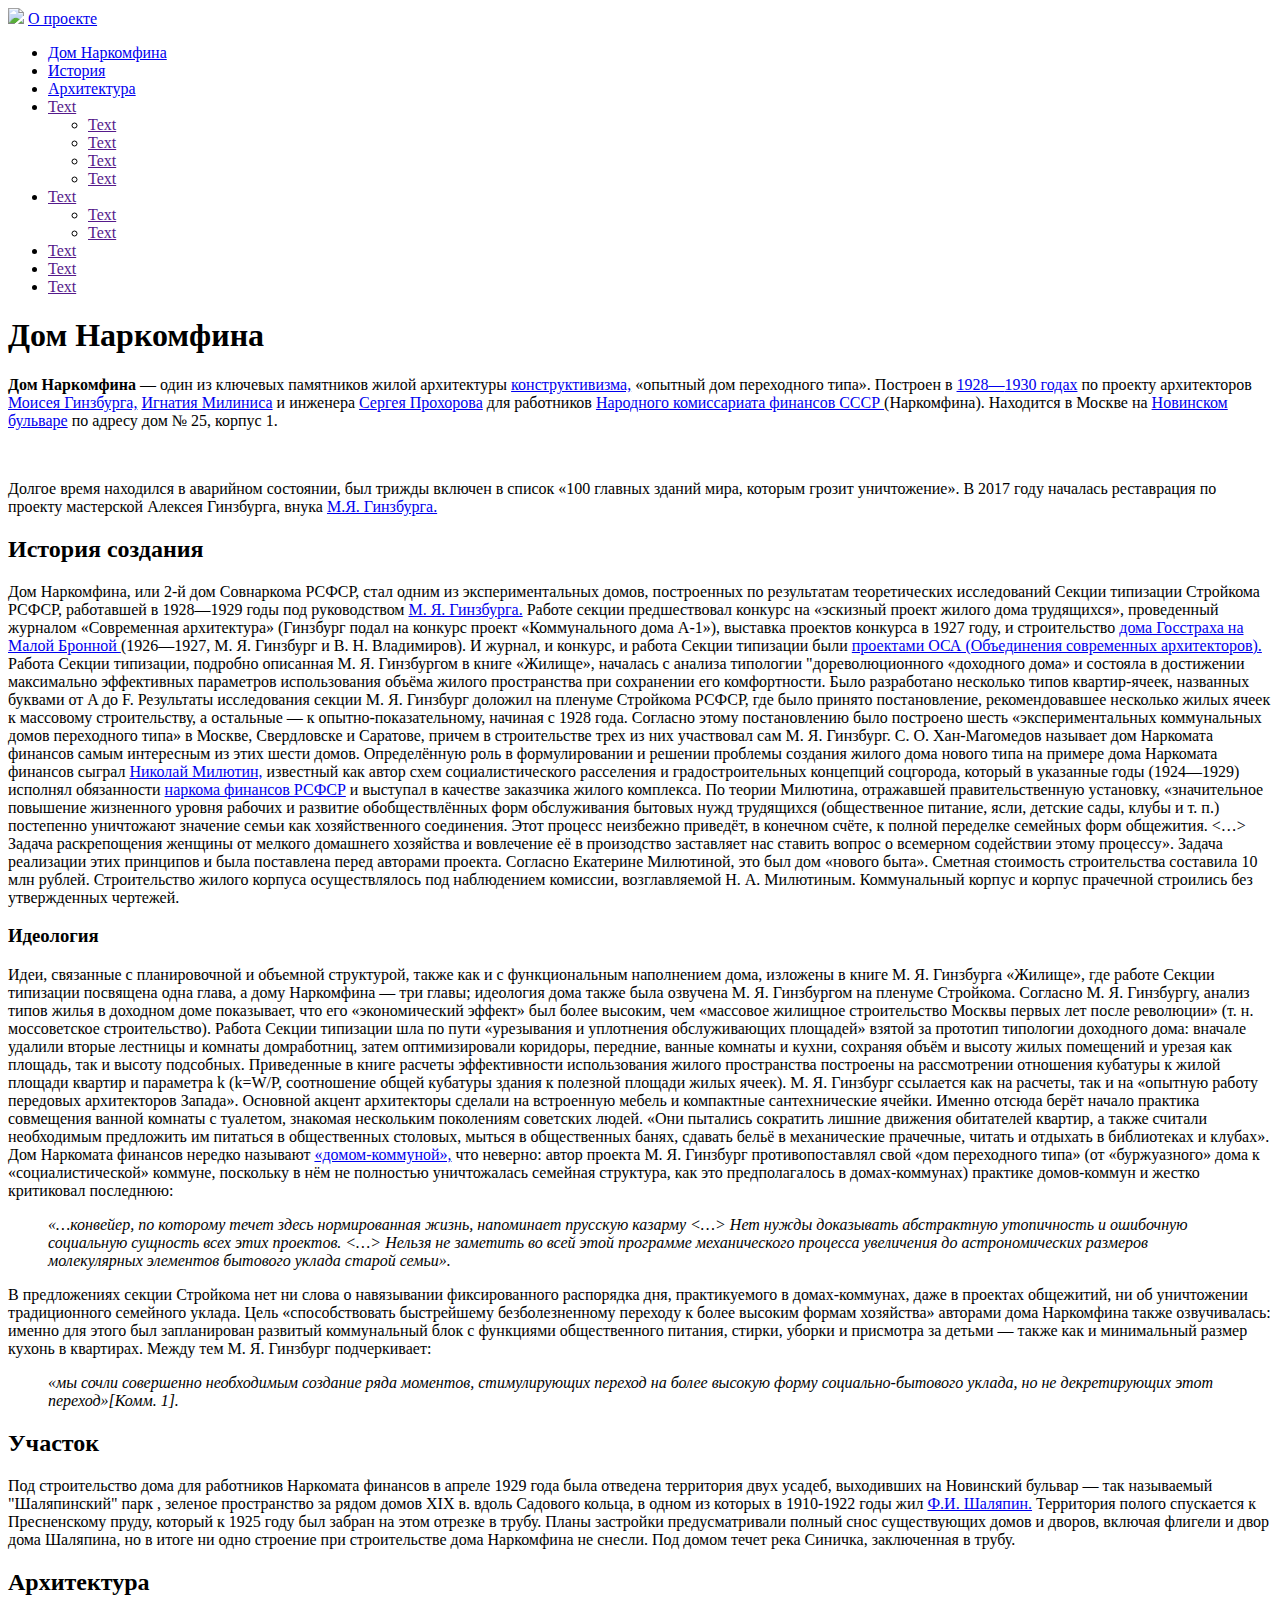
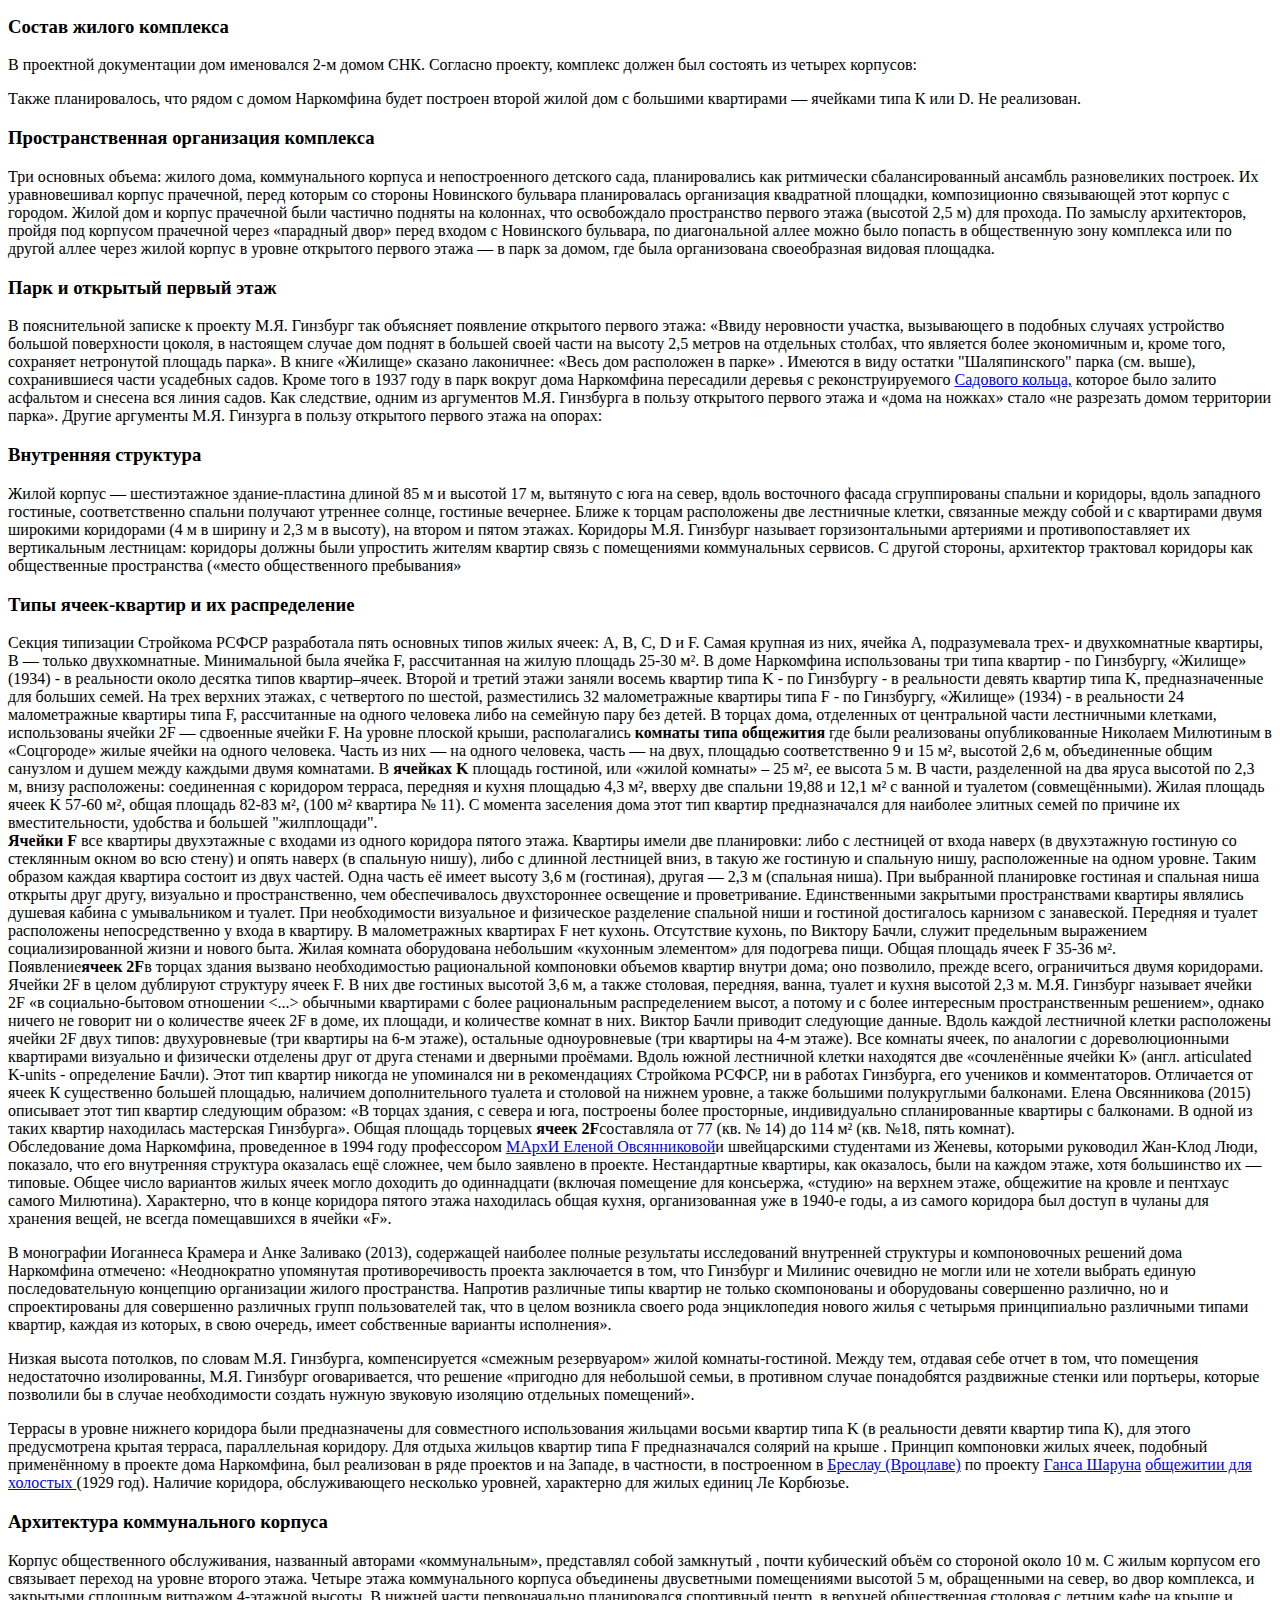
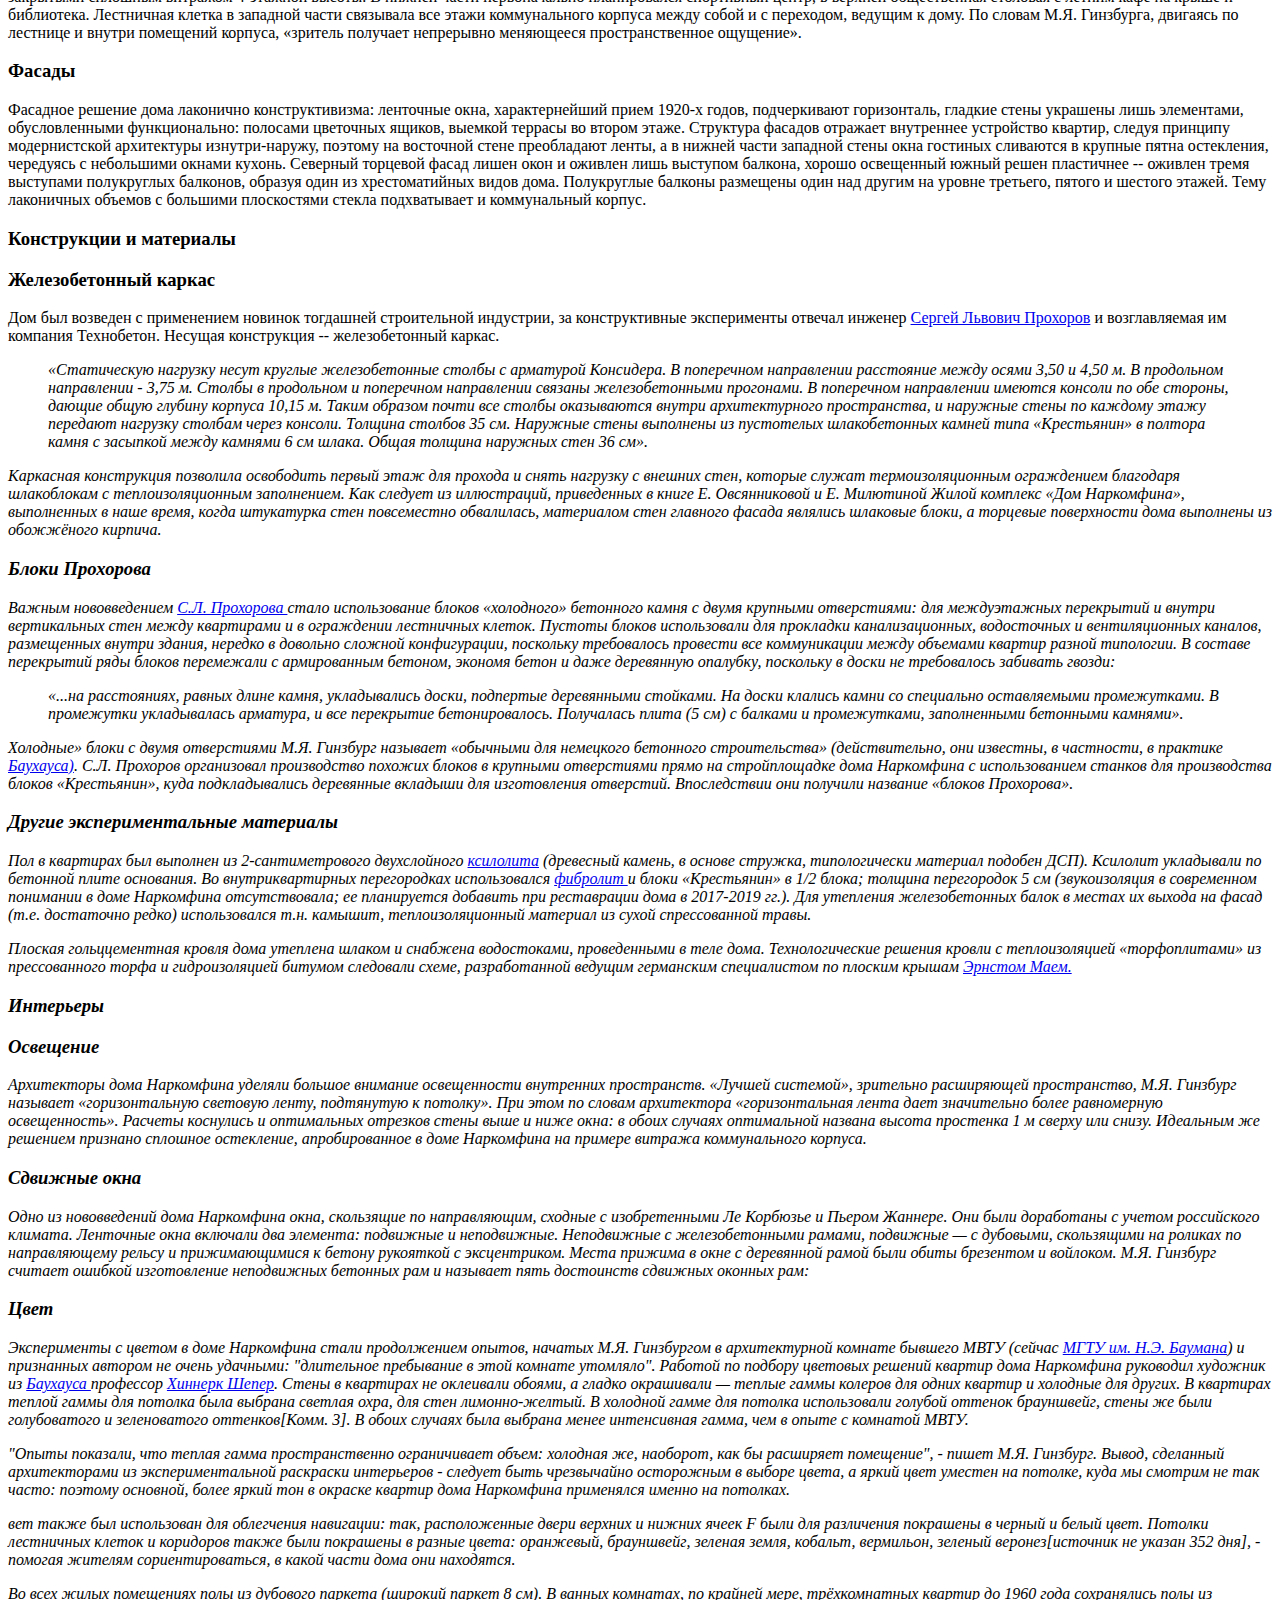
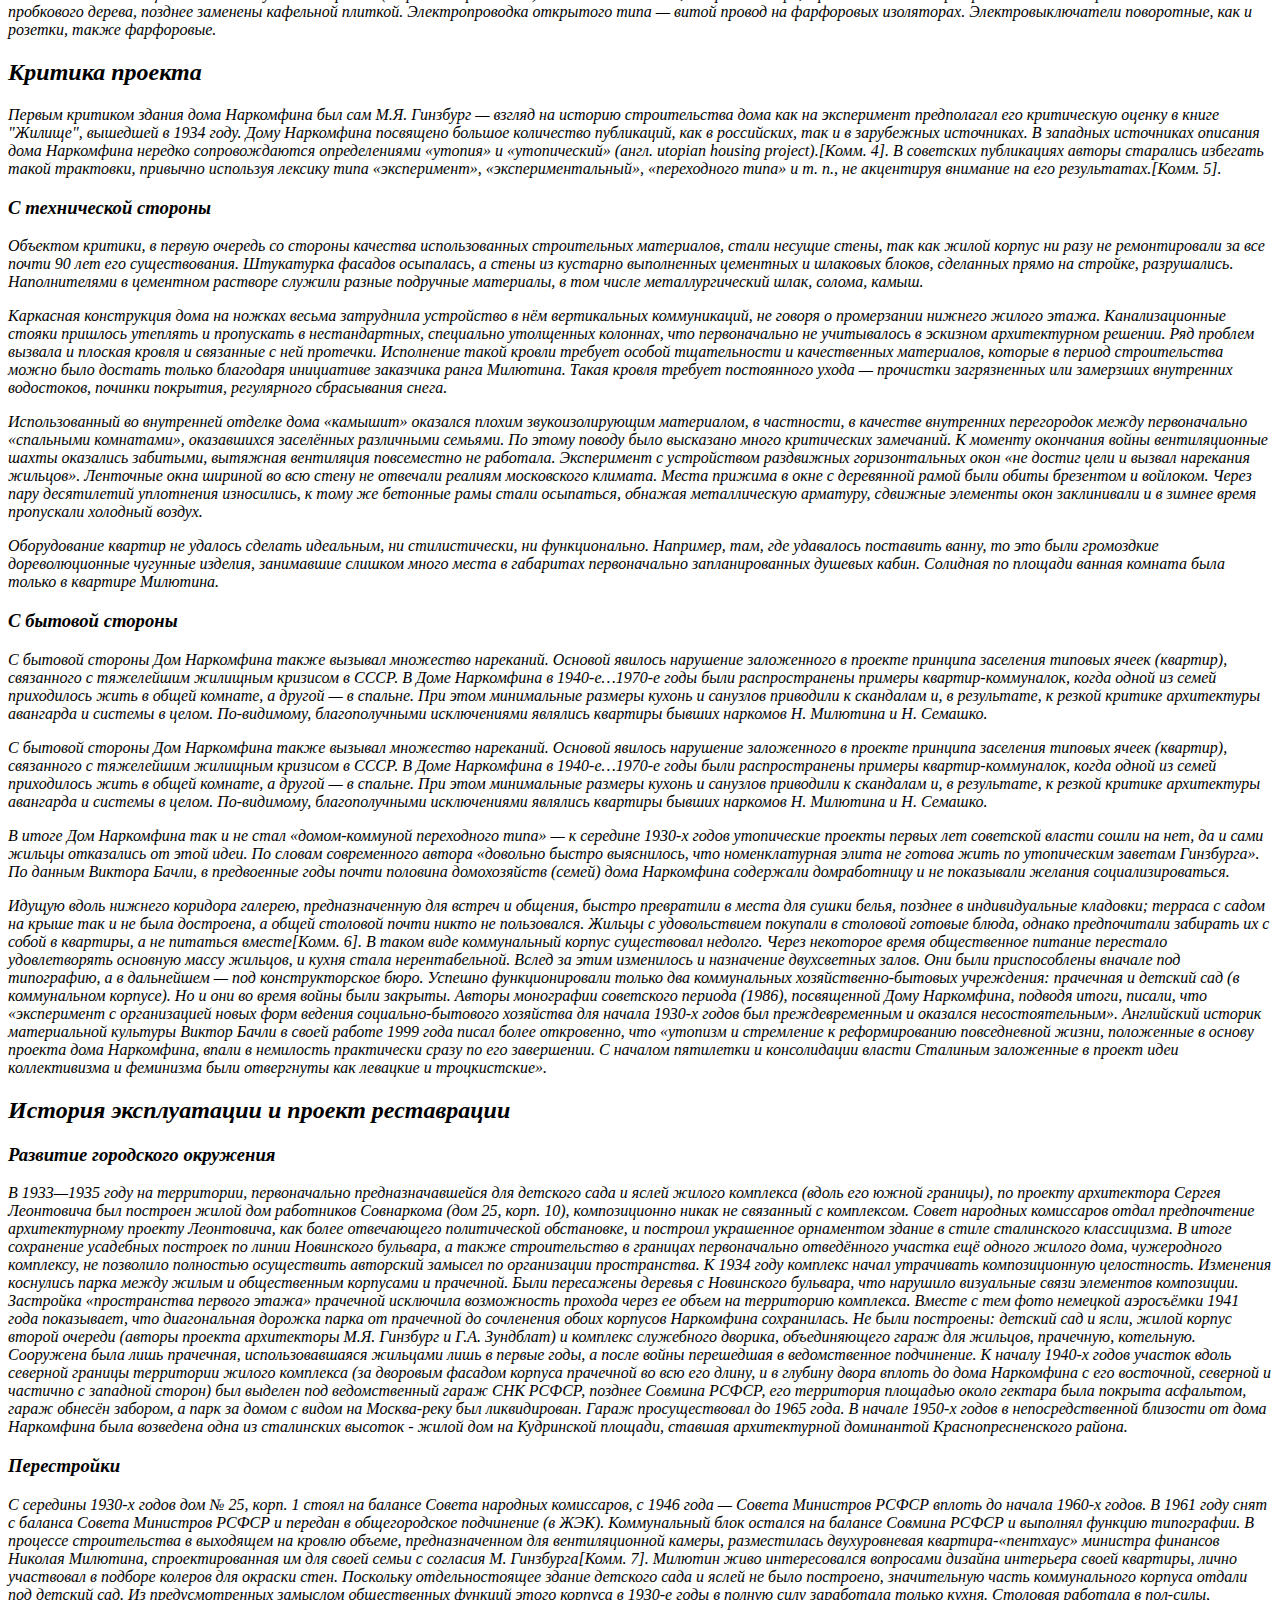
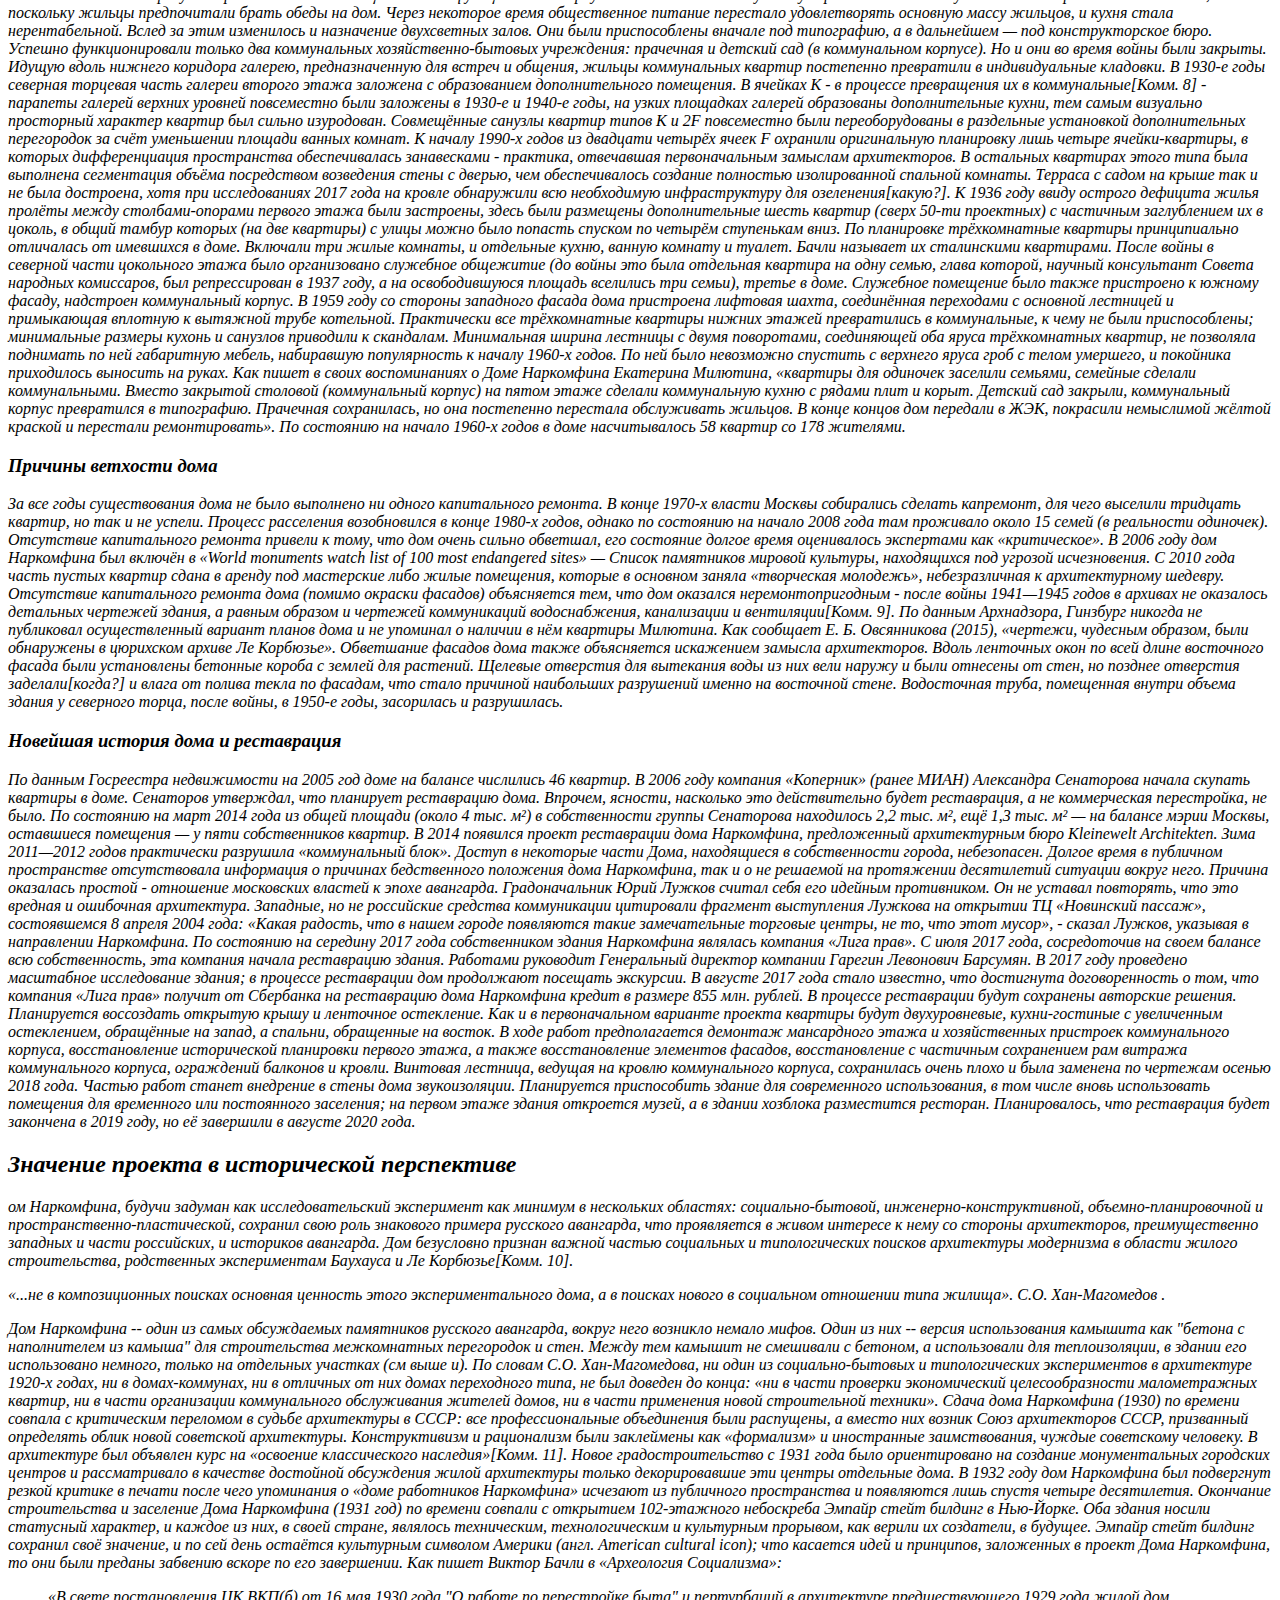
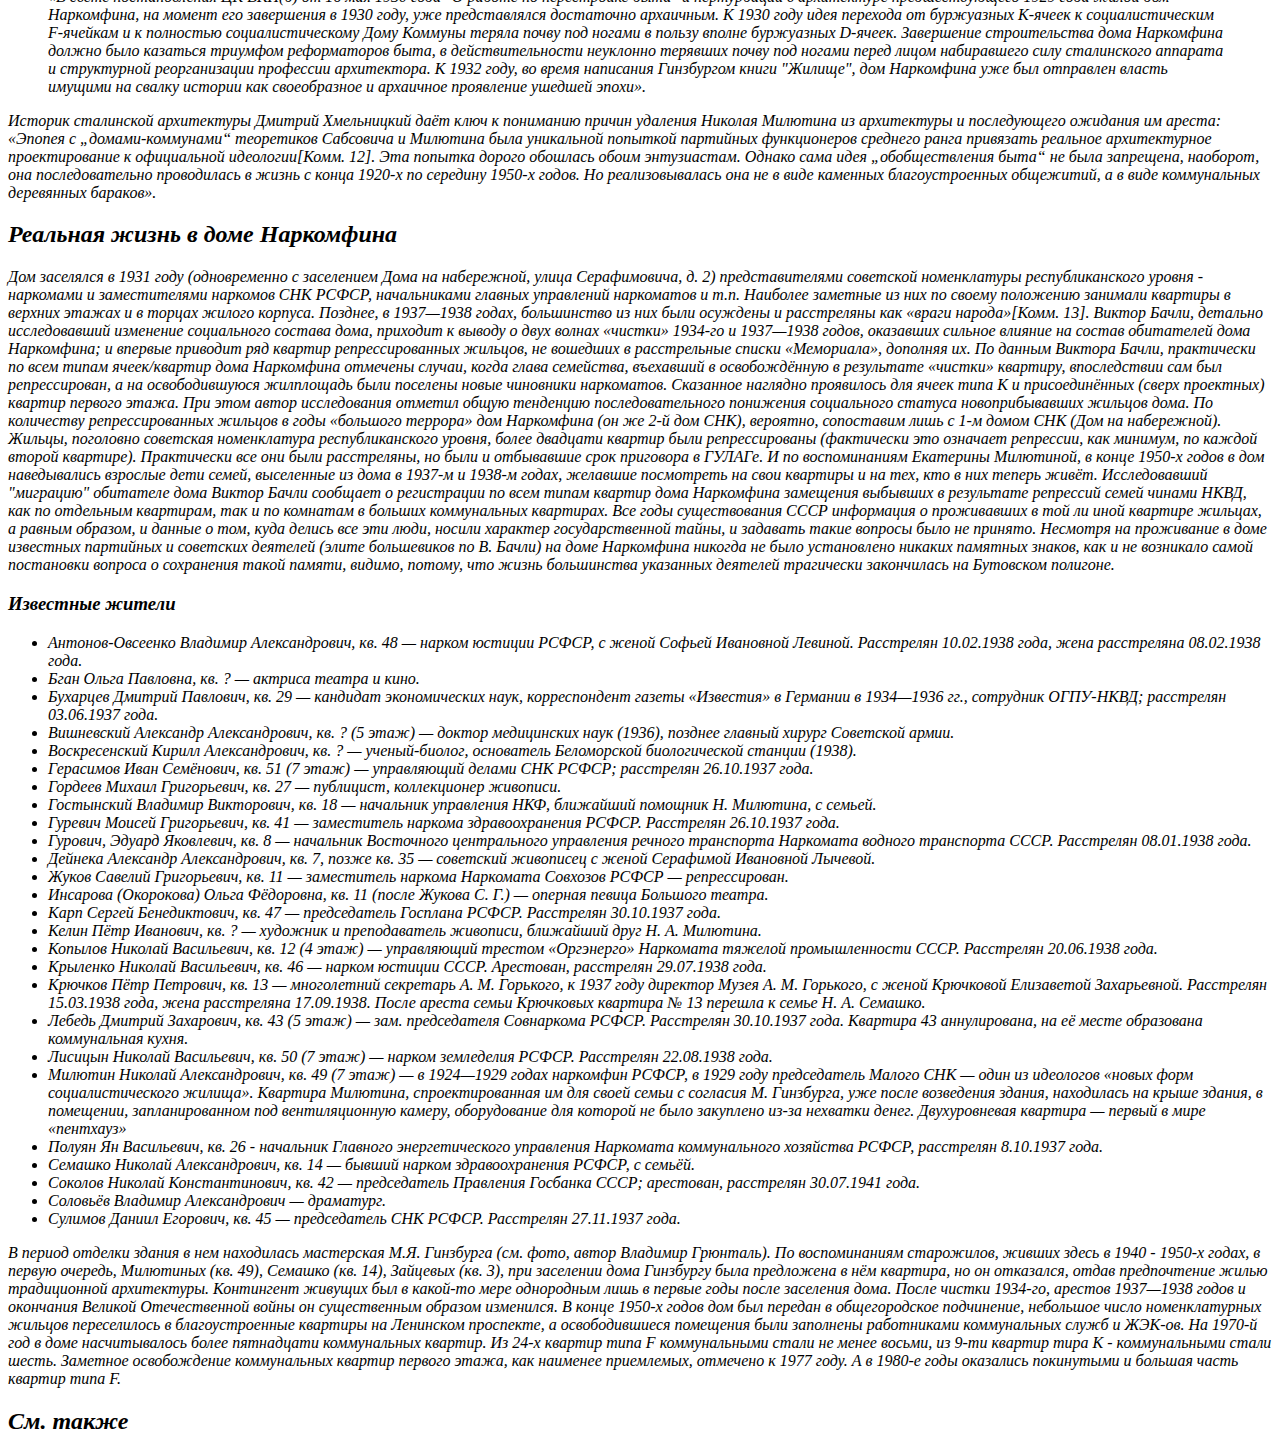
==== index.html @ 8119257b "Create index.html" ====
<!DOCTYPE html>
<html>
<head>
 <link rel="stylesheet" href="stylesheets/style.css">
 <script src="javascripts/jquery-3.5.1.js" charset="utf-8"></script>
 <script src="javascripts/sidebar.js" charset="utf-8"></script>

 <meta charset="utf-8">
 <link rel="icon" type="image/x-icon" href="images/favicon.ico" />
 <link rel="icon" type="image/png" href="images/favicon.png" />
 <title>Дом Наркомфина</title>
</head>
<body>
<div class="menubar">
 <a href="index.html"><img src="images/logo.svg"></a>
 <a href="about.html">О проекте</a>
</div>

<nav class="sidebar">
 <ul>
   <li><a href="#s1">Дом Наркомфина</a></li>
   <li><a href="#s2">История</a></li>
   <li><a href="#s3">Архитектура</a></li>
   <li><a href="">Text</a></li>
   <ul>
     <li><a href="">Text</a></li>
     <li><a href="">Text</a></li>
     <li><a href="">Text</a></li>
     <li><a href="">Text</a></li>
   </ul>
   <li><a href="">Text</a></li>
   <ul>
     <li><a href="">Text</a></li>
     <li><a href="">Text</a></li>
   </ul>
   <li><a href="">Text</a></li>
   <li><a href="">Text</a></li>
   <li><a href="">Text</a></li>
 </ul>
</nav>
<article>
<h1 id="s1">Дом Наркомфина</h1>

<p><strong>Дом Наркомфина</strong> — один из ключевых памятников жилой архитектуры <a href="https://ru.wikipedia.org/wiki/Конструктивизм_(искусство)"> конструктивизма,</a> «опытный дом переходного типа». Построен в <a href="https://ru.wikipedia.org/wiki/1928_год">1928—</a><a href="https://ru.wikipedia.org/wiki/1930_год">1930 годах</a> по проекту архитекторов <a href="https://ru.wikipedia.org/wiki/Гинзбург,_Моисей_Яковлевич">Моисея Гинзбурга,</a> <a href="https://ru.wikipedia.org/wiki/Милинис,_Игнатий_Францевич">Игнатия Милиниса</a> и инженера <a href="https://ru.wikipedia.org/wiki/Прохоров,_Сергей_Львович">Сергея Прохорова</a> для работников <a href="https://ru.wikipedia.org/wiki/Народный_комиссариат_финансов_СССР"> Народного комиссариата финансов СССР </a> (Наркомфина). Находится в Москве на  <a href="https://ru.wikipedia.org/wiki/%D0%9D%D0%BE%D0%B2%D0%B8%D0%BD%D1%81%D0%BA%D0%B8%D0%B9_%D0%B1%D1%83%D0%BB%D1%8C%D0%B2%D0%B0%D1%80">Новинском бульваре</a> по адресу дом № 25, корпус 1.</p>
<img src="https://upload.wikimedia.org/wikipedia/commons/thumb/0/05/Dom_Narkomfin_under_renovation.jpg/600px-Dom_Narkomfin_under_renovation.jpg" alt="">

<p>Долгое время находился в аварийном состоянии, был трижды включен в список «100 главных зданий мира, которым грозит уничтожение». В 2017 году началась реставрация по проекту мастерской Алексея Гинзбурга, внука <a href="#">М.Я. Гинзбурга.</a></p>
<!-- ul>li*3>{Text} -->
<!-- <p><strong>Содержание</strong></p>
 <ol>
   <li> <a href="https://ru.wikipedia.org/wiki/%D0%94%D0%BE%D0%BC_%D0%9D%D0%B0%D1%80%D0%BA%D0%BE%D0%BC%D1%84%D0%B8%D0%BD%D0%B0#%D0%98%D1%81%D1%82%D0%BE%D1%80%D0%B8%D1%8F_%D1%81%D0%BE%D0%B7%D0%B4%D0%B0%D0%BD%D0%B8%D1%8F">История создания</a></li>
   <ol><li><a href="https://ru.wikipedia.org/wiki/%D0%94%D0%BE%D0%BC_%D0%9D%D0%B0%D1%80%D0%BA%D0%BE%D0%BC%D1%84%D0%B8%D0%BD%D0%B0#%D0%98%D0%B4%D0%B5%D0%BE%D0%BB%D0%BE%D0%B3%D0%B8%D1%8F">Идеология</a></li> </ol>
   <li><a href="https://ru.wikipedia.org/wiki/%D0%94%D0%BE%D0%BC_%D0%9D%D0%B0%D1%80%D0%BA%D0%BE%D0%BC%D1%84%D0%B8%D0%BD%D0%B0#%D0%A3%D1%87%D0%B0%D1%81%D1%82%D0%BE%D0%BA">Участок</a</li>
   <li><a href="https://ru.wikipedia.org/wiki/%D0%94%D0%BE%D0%BC_%D0%9D%D0%B0%D1%80%D0%BA%D0%BE%D0%BC%D1%84%D0%B8%D0%BD%D0%B0#%D0%90%D1%80%D1%85%D0%B8%D1%82%D0%B5%D0%BA%D1%82%D1%83%D1%80%D0%B0">Архитектура</a></li>
   <ol><li><a href="https://ru.wikipedia.org/wiki/%D0%94%D0%BE%D0%BC_%D0%9D%D0%B0%D1%80%D0%BA%D0%BE%D0%BC%D1%84%D0%B8%D0%BD%D0%B0#%D0%A1%D0%BE%D1%81%D1%82%D0%B0%D0%B2_%D0%B6%D0%B8%D0%BB%D0%BE%D0%B3%D0%BE_%D0%BA%D0%BE%D0%BC%D0%BF%D0%BB%D0%B5%D0%BA%D1%81%D0%B0">Состав жилого комплекса</a></li>
   <li> Пространственная организация комплекса </li>
   <li> Архитектура жилого дома </li>
   <ol><li>	Парк и открытый первый этаж </li>
   <li> Внутренняя структура </li>
   <li> Типы ячеек-квартир и их распределение </li>
   <li> Архитектура коммунального корпуса </li>
<li>Фасады</li></ol>
   <li>	Конструкции и материалы </li>
   <ol><li>	Железобетонный каркас</li>
   <li> Блоки Прохорова </li></ol>
<li>	Интерьеры </li>
   <ol><li>Освещение</li>
   <li>	Сдвижные окна</li>
   <li>	Цвет</li></ol></ol>
   <li> Критика проекта</li>
   <ol><li>С технической стороны</li>
   <li>С бытовой стороны</li></ol>
   <li>История эксплуатации и проект реставрации</li>
   <ol><li>Развитие городского окружения</li>
   <li>Перестройки</li>
   <li>Причины ветхости дома</li>
   <li> Новейшая история дома и реставрация</li></ol>
   <li>Значение проекта в исторической перспективе</li>
   <li>Реальная жизнь в доме Наркомфина</li>
   <ol><li>Известные жители</li></ol>
   <li>См. также</li>
   <li>Примечания</li>
   <ol><li>Сноски</li>
   <li>Источники</li></ol>
   <li>Литература</li>
   <li>Ссылки</ol>
 </ol> -->

<h2 id="s2">История создания</h2>

<p>
 Дом Наркомфина, или 2-й дом Совнаркома РСФСР, стал одним из экспериментальных домов, построенных по результатам теоретических исследований Секции типизации Стройкома РСФСР, работавшей в 1928—1929 годы под руководством <a href="https://ru.wikipedia.org/wiki/%D0%93%D0%B8%D0%BD%D0%B7%D0%B1%D1%83%D1%80%D0%B3,_%D0%9C%D0%BE%D0%B8%D1%81%D0%B5%D0%B9_%D0%AF%D0%BA%D0%BE%D0%B2%D0%BB%D0%B5%D0%B2%D0%B8%D1%87">М. Я. Гинзбурга.</a> Работе секции предшествовал конкурс на «эскизный проект жилого дома трудящихся», проведенный журналом «Современная архитектура» (Гинзбург подал на конкурс проект «Коммунального дома А-1»), выставка проектов конкурса в 1927 году, и строительство <a href="https://ru.wikipedia.org/wiki/%D0%96%D0%B8%D0%BB%D0%BE%D0%B9_%D0%B4%D0%BE%D0%BC_%D0%93%D0%BE%D1%81%D1%81%D1%82%D1%80%D0%B0%D1%85%D0%B0_%D0%BD%D0%B0_%D0%9C%D0%B0%D0%BB%D0%BE%D0%B9_%D0%91%D1%80%D0%BE%D0%BD%D0%BD%D0%BE%D0%B9"> дома Госстраха на Малой Бронной </a> (1926—1927, М. Я. Гинзбург и В. Н. Владимиров). И журнал, и конкурс, и работа Секции типизации были <a href="https://ru.wikipedia.org/wiki/%D0%9E%D0%B1%D1%8A%D0%B5%D0%B4%D0%B8%D0%BD%D0%B5%D0%BD%D0%B8%D0%B5_%D1%81%D0%BE%D0%B2%D1%80%D0%B5%D0%BC%D0%B5%D0%BD%D0%BD%D1%8B%D1%85_%D0%B0%D1%80%D1%85%D0%B8%D1%82%D0%B5%D0%BA%D1%82%D0%BE%D1%80%D0%BE%D0%B2"> проектами ОСА (Объединения современных архитекторов).</a>
 Работа Секции типизации, подробно описанная М. Я. Гинзбургом в книге «Жилище», началась с анализа типологии "дореволюционного «доходного дома» и состояла в достижении максимально эффективных параметров использования объёма жилого пространства при сохранении его комфортности. Было разработано несколько типов квартир-ячеек, названных буквами от A до F. Результаты исследования секции М. Я. Гинзбург доложил на пленуме Стройкома РСФСР, где было принято постановление, рекомендовавшее несколько жилых ячеек к массовому строительству, а остальные — к опытно-показательному, начиная с 1928 года. Согласно этому постановлению было построено шесть «экспериментальных коммунальных домов переходного типа» в Москве, Свердловске и Саратове, причем в строительстве трех из них участвовал сам М. Я. Гинзбург. С. О. Хан-Магомедов называет дом Наркомата финансов самым интересным из этих шести домов.
 Определённую роль в формулировании и решении проблемы создания жилого дома нового типа на примере дома Наркомата финансов сыграл <a href="https://ru.wikipedia.org/wiki/%D0%9C%D0%B8%D0%BB%D1%8E%D1%82%D0%B8%D0%BD,_%D0%9D%D0%B8%D0%BA%D0%BE%D0%BB%D0%B0%D0%B9_%D0%90%D0%BB%D0%B5%D0%BA%D1%81%D0%B0%D0%BD%D0%B4%D1%80%D0%BE%D0%B2%D0%B8%D1%87">Николай Милютин,</a> известный как автор схем социалистического расселения и градостроительных концепций соцгорода, который в указанные годы (1924—1929) исполнял обязанности <a href="https://ru.wikipedia.org/wiki/%D0%9D%D0%B0%D1%80%D0%BE%D0%B4%D0%BD%D1%8B%D0%B9_%D0%BA%D0%BE%D0%BC%D0%B8%D1%81%D1%81%D0%B0%D1%80%D0%B8%D0%B0%D1%82_%D1%84%D0%B8%D0%BD%D0%B0%D0%BD%D1%81%D0%BE%D0%B2_%D0%A0%D0%A1%D0%A4%D0%A1%D0%A0">наркома финансов РСФСР</a> и выступал в качестве заказчика жилого комплекса. По теории Милютина, отражавшей правительственную установку, «значительное повышение жизненного уровня рабочих и развитие обобществлённых форм обслуживания бытовых нужд трудящихся (общественное питание, ясли, детские сады, клубы и т. п.) постепенно уничтожают значение семьи как хозяйственного соединения. Этот процесс неизбежно приведёт, в конечном счёте, к полной переделке семейных форм общежития. <…> Задача раскрепощения женщины от мелкого домашнего хозяйства и вовлечение её в произодство заставляет нас ставить вопрос о всемерном содействии этому процессу». Задача реализации этих принципов и была поставлена перед авторами проекта. Согласно Екатерине Милютиной, это был дом «нового быта».
 Сметная стоимость строительства составила 10 млн рублей. Строительство жилого корпуса осуществлялось под наблюдением комиссии, возглавляемой Н. А. Милютиным. Коммунальный корпус и корпус прачечной строились без утвержденных чертежей.
</p>
<h3 id="s2s1">Идеология</h3>
 <p>Идеи, связанные с планировочной и объемной структурой, также как и с функциональным наполнением дома, изложены в книге М. Я. Гинзбурга «Жилище», где работе Секции типизации посвящена одна глава, а дому Наркомфина — три главы; идеология дома также была озвучена М. Я. Гинзбургом на пленуме Стройкома. Согласно М. Я. Гинзбургу, анализ типов жилья в доходном доме показывает, что его «экономический эффект» был более высоким, чем «массовое жилищное строительство Москвы первых лет после революции» (т. н. моссоветское строительство).
 Работа Секции типизации шла по пути «урезывания и уплотнения обслуживающих площадей» взятой за прототип типологии доходного дома: вначале удалили вторые лестницы и комнаты домработниц, затем оптимизировали коридоры, передние, ванные комнаты и кухни, сохраняя объём и высоту жилых помещений и урезая как площадь, так и высоту подсобных. Приведенные в книге расчеты эффективности использования жилого пространства построены на рассмотрении отношения кубатуры к жилой площади квартир и параметра k (k=W/P, соотношение общей кубатуры здания к полезной площади жилых ячеек). М. Я. Гинзбург ссылается как на расчеты, так и на «опытную работу передовых архитекторов Запада».
 Основной акцент архитекторы сделали на встроенную мебель и компактные сантехнические ячейки. Именно отсюда берёт начало практика совмещения ванной комнаты с туалетом, знакомая нескольким поколениям советских людей. «Они пытались сократить лишние движения обитателей квартир, а также считали необходимым предложить им питаться в общественных столовых, мыться в общественных банях, сдавать бельё в механические прачечные, читать и отдыхать в библиотеках и клубах».
 Дом Наркомата финансов нередко называют <a href="https://ru.wikipedia.org/wiki/%D0%94%D0%BE%D0%BC-%D0%BA%D0%BE%D0%BC%D0%BC%D1%83%D0%BD%D0%B0">«домом-коммуной»,</a> что неверно: автор проекта М. Я. Гинзбург противопоставлял свой «дом переходного типа» (от «буржуазного» дома к «социалистической» коммуне, поскольку в нём не полностью уничтожалась семейная структура, как это предполагалось в домах-коммунах) практике домов-коммун и жестко критиковал последнюю:</p>
 <blockquote> <i>«…конвейер, по которому течет здесь нормированная жизнь, напоминает прусскую казарму <…> Нет нужды доказывать абстрактную утопичность и ошибочную социальную сущность всех этих проектов. <…> Нельзя не заметить во всей этой программе механического процесса увеличения до астрономических размеров молекулярных элементов бытового уклада старой семьи».</i>  </blockquote></p>
 <p>В предложениях секции Стройкома нет ни слова о навязывании фиксированного распорядка дня, практикуемого в домах-коммунах, даже в проектах общежитий, ни об уничтожении традиционного семейного уклада. Цель «способствовать быстрейшему безболезненному переходу к более высоким формам хозяйства» авторами дома Наркомфина также озвучивалась: именно для этого был запланирован развитый коммунальный блок с функциями общественного питания, стирки, уборки и присмотра за детьми — также как и минимальный размер кухонь в квартирах. Между тем М. Я. Гинзбург подчеркивает:</p>
  <blockquote><i> «мы сочли совершенно необходимым создание ряда моментов, стимулирующих переход на более высокую форму социально-бытового уклада, но не декретирующих этот переход»[Комм. 1].</i>  </blockquote></p>

<h2>Участок</h2>

 <p>Под строительство дома для работников Наркомата финансов в апреле 1929 года была отведена территория двух усадеб, выходивших на Новинский бульвар — так называемый "Шаляпинский" парк , зеленое пространство за рядом домов XIX в. вдоль Садового кольца, в одном из которых в 1910-1922 годы жил <a href="https://ru.wikipedia.org/wiki/%D0%A8%D0%B0%D0%BB%D1%8F%D0%BF%D0%B8%D0%BD,_%D0%A4%D1%91%D0%B4%D0%BE%D1%80_%D0%98%D0%B2%D0%B0%D0%BD%D0%BE%D0%B2%D0%B8%D1%87">Ф.И. Шаляпин.</a> Территория полого спускается к Пресненскому пруду, который к 1925 году был забран на этом отрезке в трубу. Планы застройки предусматривали полный снос существующих домов и дворов, включая флигели и двор дома Шаляпина, но в итоге ни одно строение при строительстве дома Наркомфина не снесли. Под домом течет река Синичка, заключенная в трубу.</p>

<h2 id="s3">Архитектура</h2>

<h3>Состав жилого комплекса</h3>
<p>В проектной документации дом именовался 2-м домом СНК. Согласно проекту, комплекс должен был состоять из четырех корпусов:<br></p>
 <!-- <ol>
 <li>жилого, на 50 семей и приблизительно 200 человек. Построен.</li>
 <li>коммунального, соединенного с жилым теплым навесным переходом: с кухней, двумя столовыми — крытой внутри и летней на крыше, а также спортзалом и библиотекой. Построен, кухня работала в 1930-е годы, продавая еду на вынос. Столовая не заработала.</li>
 <li>отдельное здание детского сада с яслями планировалось на прямоугольной площадке между домом и коммунальным корпусом. Не реализовано. К 1934 году детский сад разместился в коммунальном корпусе, в помещениях столовой. Просуществовал до 1941 года.</li>
 <li>«служебный двор», включающий механическую прачечную, сушилку и гараж, был обращен к Новинскому бульвару. Реализован, прачечная функционировала (обслуживала жильцов в 1930-е годы).</li>
 </ol> -->
 <p>Также планировалось, что рядом с домом Наркомфина будет построен второй жилой дом с большими квартирами — ячейками типа К или D. Не реализован.</p>

<h3>Пространственная организация комплекса</h3>
<p>Три основных объема: жилого дома, коммунального корпуса и непостроенного детского сада, планировались как ритмически сбалансированный ансамбль разновеликих построек. Их уравновешивал корпус прачечной, перед которым со стороны Новинского бульвара планировалась организация квадратной площадки, композиционно связывающей этот корпус с городом. Жилой дом и корпус прачечной были частично подняты на колоннах, что освобождало пространство первого этажа (высотой 2,5 м) для прохода. По замыслу архитекторов, пройдя под корпусом прачечной через «парадный двор» перед входом с Новинского бульвара, по диагональной аллее можно было попасть в общественную зону комплекса или по другой аллее через жилой корпус в уровне открытого первого этажа — в парк за домом, где была организована своеобразная видовая площадка.</p>

<h3>Парк и открытый первый этаж</h3>
<p>В пояснительной записке к проекту М.Я. Гинзбург так объясняет появление открытого первого этажа: «Ввиду неровности участка, вызывающего в подобных случаях устройство большой поверхности цоколя, в настоящем случае дом поднят в большей своей части на высоту 2,5 метров на отдельных столбах, что является более экономичным и, кроме того, сохраняет нетронутой площадь парка».
В книге «Жилище» сказано лаконичнее: «Весь дом расположен в парке» . Имеются в виду остатки "Шаляпинского" парка (см. выше), сохранившиеся части усадебных садов. Кроме того в 1937 году в парк вокруг дома Наркомфина пересадили деревья с реконструируемого <a href="https://ru.wikipedia.org/wiki/%D0%A1%D0%B0%D0%B4%D0%BE%D0%B2%D0%BE%D0%B5_%D0%BA%D0%BE%D0%BB%D1%8C%D1%86%D0%BE">Садового кольца,</a> которое было залито асфальтом и снесена вся линия садов. Как следствие, одним из аргументов М.Я. Гинзбурга в пользу открытого первого этажа и «дома на ножках» стало «не разрезать домом территории парка».
Другие аргументы М.Я. Гинзурга в пользу открытого первого этажа на опорах:
<!-- <ol>
 <li>первый этаж наименее пригоден для жилья, а жильцы единственной квартиры первого этажа, имеющейся в доме, вынуждены все время закрывать окна шторами</li>
 <li>по размерам дореволюцонной квартплаты известно, что квартиры на первом этаже ценились ниже</li>
 <li>«возможность оторвать здание от земли, ... поднести восприятию человека пространственно чистым и ясным -- представлялась заманчивой по композиционным соображениям»</li>
 <li>дома на ножках были трендом конца 1920-х годов[где?]. В 1927 году Ле Корбюзье опубликовал в журнале L'Esprit Nouveau свои <a href="https://ru.wikipedia.org/wiki/%D0%9F%D1%8F%D1%82%D1%8C_%D0%BE%D1%82%D0%BF%D1%80%D0%B0%D0%B2%D0%BD%D1%8B%D1%85_%D1%82%D0%BE%D1%87%D0%B5%D0%BA_%D1%81%D0%BE%D0%B2%D1%80%D0%B5%D0%BC%D0%B5%D0%BD%D0%BD%D0%BE%D0%B9_%D0%B0%D1%80%D1%85%D0%B8%D1%82%D0%B5%D0%BA%D1%82%D1%83%D1%80%D1%8B">«пять пунктов современной архитектуры».</a> Первым среди них значатся свободные опоры первого этажа. См. также <a href="https://fr.wikipedia.org/wiki/Cinq_points_de_l%27architecture_moderne">точное изложение пяти пунктов</a> во французской Википедии.</li>
</ol> -->
<h3>Внутренняя структура</h3>
<p>Жилой корпус — шестиэтажное здание-пластина длиной 85 м и высотой 17 м, вытянуто с юга на север, вдоль восточного фасада сгруппированы спальни и коридоры, вдоль западного гостиные, соответственно спальни получают утреннее солнце, гостиные вечернее. Ближе к торцам расположены две лестничные клетки, связанные между собой и с квартирами двумя широкими коридорами (4 м в ширину и 2,3 м в высоту), на втором и пятом этажах. Коридоры М.Я. Гинзбург называет горзизонтальными артериями и противопоставляет их вертикальным лестницам: коридоры должны были упростить жителям квартир связь с помещениями коммунальных сервисов. С другой стороны, архитектор трактовал коридоры как общественные пространства («место общественного пребывания»</p>
<h3>Типы ячеек-квартир и их распределение</h3>
<p>Секция типизации Стройкома РСФСР разработала пять основных типов жилых ячеек: A, B, C, D и F. Самая крупная из них, ячейка A, подразумевала трех- и двухкомнатные квартиры, B — только двухкомнатные. Минимальной была ячейка F, рассчитанная на жилую площадь 25-30 м².
В доме Наркомфина использованы три типа квартир - по Гинзбургу, «Жилище» (1934) - в реальности около десятка типов квартир–ячеек. Второй и третий этажи заняли восемь квартир типа K - по Гинзбургу - в реальности девять квартир типа K, предназначенные для больших семей. На трех верхних этажах, с четвертого по шестой, разместились 32 малометражные квартиры типа F - по Гинзбургу, «Жилище» (1934) - в реальности 24 малометражные квартиры типа F, рассчитанные на одного человека либо на семейную пару без детей. В торцах дома, отделенных от центральной части лестничными клетками, использованы ячейки 2F — сдвоенные ячейки F. На уровне плоской крыши, располагались <strong> комнаты типа общежития </strong> где были реализованы опубликованные Николаем Милютиным в «Соцгороде» жилые ячейки на одного человека. Часть из них — на одного человека, часть — на двух, площадью соответственно 9 и 15 м², высотой 2,6 м, объединенные общим санузлом и душем между каждыми двумя комнатами.
В <strong> ячейках K </strong> площадь гостиной, или «жилой комнаты» – 25 м², ее высота 5 м. В части, разделенной на два яруса высотой по 2,3 м, внизу расположены: соединенная с коридором терраса, передняя и кухня площадью 4,3 м², вверху две спальни 19,88 и 12,1 м² с ванной и туалетом (совмещёнными). Жилая площадь ячеек K 57-60 м², общая площадь 82-83 м², (100 м² квартира № 11). С момента заселения дома этот тип квартир предназначался для наиболее элитных семей по причине их вместительности, удобства и большей "жилплощади".<br> <strong> Ячейки F</strong> все квартиры двухэтажные с входами из одного коридора пятого этажа. Квартиры имели две планировки: либо с лестницей от входа наверх (в двухэтажную гостиную со стеклянным окном во всю стену) и опять наверх (в спальную нишу), либо с длинной лестницей вниз, в такую же гостиную и спальную нишу, расположенные на одном уровне. Таким образом каждая квартира состоит из двух частей. Одна часть её имеет высоту 3,6 м (гостиная), другая — 2,3 м (спальная ниша). При выбранной планировке гостиная и спальная ниша открыты друг другу, визуально и пространственно, чем обеспечивалось двухстороннее освещение и проветривание. Единственными закрытыми пространствами квартиры являлись душевая кабина с умывальником и туалет. При необходимости визуальное и физическое разделение спальной ниши и гостиной достигалось карнизом с занавеской. Передняя и туалет расположены непосредственно у входа в квартиру. В малометражных квартирах F нет кухонь. Отсутствие кухонь, по Виктору Бачли, служит предельным выражением социализированной жизни и нового быта. Жилая комната оборудована небольшим «кухонным элементом» для подогрева пищи. Общая площадь ячеек F 35-36 м².<br> Появление<strong>ячеек 2F</strong>в торцах здания вызвано необходимостью рациональной компоновки объемов квартир внутри дома; оно позволило, прежде всего, ограничиться двумя коридорами. Ячейки 2F в целом дублируют структуру ячеек F. В них две гостиных высотой 3,6 м, а также столовая, передняя, ванна, туалет и кухня высотой 2,3 м. М.Я. Гинзбург называет ячейки 2F «в социально-бытовом отношении <...> обычными квартирами с более рациональным распределением высот, а потому и с более интересным пространственным решением», однако ничего не говорит ни о количестве ячеек 2F в доме, их площади, и количестве комнат в них. Виктор Бачли приводит следующие данные. Вдоль каждой лестничной клетки расположены ячейки 2F двух типов: двухуровневые (три квартиры на 6-м этаже), остальные одноуровневые (три квартиры на 4-м этаже). Все комнаты ячеек, по аналогии с дореволюционными квартирами визуально и физически отделены друг от друга стенами и дверными проёмами. Вдоль южной лестничной клетки находятся две «сочленённые ячейки К» (англ. articulated K-units - определение Бачли). Этот тип квартир никогда не упоминался ни в рекомендациях Стройкома РСФСР, ни в работах Гинзбурга, его учеников и комментаторов. Отличается от ячеек К существенно большей площадью, наличием дополнительного туалета и столовой на нижнем уровне, а также большими полукруглыми балконами. Елена Овсянникова (2015) описывает этот тип квартир следующим образом: «В торцах здания, с севера и юга, построены более просторные, индивидуально спланированные квартиры с балконами. В одной из таких квартир находилась мастерская Гинзбурга». Общая площадь торцевых <strong>ячеек 2F</strong>составляла от 77 (кв. № 14) до 114 м² (кв. №18, пять комнат).<br>Обследование дома Наркомфина, проведенное в 1994 году профессором <a href="https://ru.wikipedia.org/wiki/%D0%9E%D0%B2%D1%81%D1%8F%D0%BD%D0%BD%D0%B8%D0%BA%D0%BE%D0%B2%D0%B0,_%D0%95%D0%BB%D0%B5%D0%BD%D0%B0_%D0%91%D0%BE%D1%80%D0%B8%D1%81%D0%BE%D0%B2%D0%BD%D0%B0"> МАрхИ Еленой Овсянниковой</a>и швейцарскими студентами из Женевы, которыми руководил Жан-Клод Люди, показало, что его внутренняя структура оказалась ещё сложнее, чем было заявлено в проекте. Нестандартные квартиры, как оказалось, были на каждом этаже, хотя большинство их — типовые. Общее число вариантов жилых ячеек могло доходить до одиннадцати (включая помещение для консьержа, «студию» на верхнем этаже, общежитие на кровле и пентхаус самого Милютина). Характерно, что в конце коридора пятого этажа находилась общая кухня, организованная уже в 1940-е годы, а из самого коридора был доступ в чуланы для хранения вещей, не всегда помещавшихся в ячейки «F».</p>
<p>В монографии Иоганнеса Крамера и Анке Заливако (2013), содержащей наиболее полные результаты исследований внутренней структуры и компоновочных решений дома Наркомфина отмечено: «Неоднократно упомянутая противоречивость проекта заключается в том, что Гинзбург и Милинис очевидно не могли или не хотели выбрать единую последовательную концепцию организации жилого пространства. Напротив различные типы квартир не только скомпонованы и оборудованы совершенно различно, но и спроектированы для совершенно различных групп пользователей так, что в целом возникла своего рода энциклопедия нового жилья с четырьмя принципиально различными типами квартир, каждая из которых, в свою очередь, имеет собственные варианты исполнения».</p>
<p>Низкая высота потолков, по словам М.Я. Гинзбурга, компенсируется «смежным резервуаром» жилой комнаты-гостиной. Между тем, отдавая себе отчет в том, что помещения недостаточно изолированны, М.Я. Гинзбург оговаривается, что решение «пригодно для небольшой семьи, в противном случае понадобятся раздвижные стенки или портьеры, которые позволили бы в случае необходимости создать нужную звуковую изоляцию отдельных помещений».</p>
<p>
Террасы в уровне нижнего коридора были предназначены для совместного использования жильцами восьми квартир типа K (в реальности девяти квартир типа К), для этого предусмотрена крытая терраса, параллельная коридору. Для отдыха жильцов квартир типа F предназначался солярий на крыше .
Принцип компоновки жилых ячеек, подобный применённому в проекте дома Наркомфина, был реализован в ряде проектов и на Западе, в частности, в построенном в <a href="https://ru.wikipedia.org/wiki/%D0%92%D1%80%D0%BE%D1%86%D0%BB%D0%B0%D0%B2">Бреслау (Вроцлаве)</a> по проекту <a href="https://ru.wikipedia.org/wiki/%D0%A8%D0%B0%D1%80%D1%83%D0%BD,_%D0%93%D0%B0%D0%BD%D1%81">Ганса Шаруна</a> <a href="https://de.wikipedia.org/wiki/Ledigenheim">общежитии для холостых </a>(1929 год). Наличие коридора, обслуживающего несколько уровней, характерно для жилых единиц Ле Корбюзье.</p>
<h3>Архитектура коммунального корпуса</h3>
<p>
Корпус общественного обслуживания, названный авторами «коммунальным», представлял собой замкнутый , почти кубический объём со стороной около 10 м. С жилым корпусом его связывает переход на уровне второго этажа. Четыре этажа коммунального корпуса объединены двусветными помещениями высотой 5 м, обращенными на север, во двор комплекса, и закрытыми сплошным витражом 4-этажной высоты. В нижней части первоначально планировался спортивный центр, в верхней общественная столовая с летним кафе на крыше и библиотека. Лестничная клетка в западной части связывала все этажи коммунального корпуса между собой и с переходом, ведущим к дому. По словам М.Я. Гинзбурга, двигаясь по лестнице и внутри помещений корпуса, «зритель получает непрерывно меняющееся пространственное ощущение».</p>
<h3>Фасады</h3>
<p>Фасадное решение дома лаконично конструктивизма: ленточные окна, характернейший прием 1920-х годов, подчеркивают горизонталь, гладкие стены украшены лишь элементами, обусловленными функционально: полосами цветочных ящиков, выемкой террасы во втором этаже. Структура фасадов отражает внутреннее устройство квартир, следуя принципу модернистской архитектуры изнутри-наружу, поэтому на восточной стене преобладают ленты, а в нижней части западной стены окна гостиных сливаются в крупные пятна
остекления, чередуясь с небольшими окнами кухонь. Северный торцевой фасад лишен окон и оживлен лишь выступом балкона, хорошо освещенный южный решен пластичнее -- оживлен тремя выступами полукруглых балконов, образуя один из хрестоматийных видов дома. Полукруглые балконы размещены один над другим на уровне третьего, пятого и шестого этажей. Тему лаконичных объемов с большими плоскостями стекла подхватывает и коммунальный корпус.</p>
<h3>Конструкции и материалы</h3>
<h3>Железобетонный каркас</h3>
<p>Дом был возведен с применением новинок тогдашней строительной индустрии, за конструктивные эксперименты отвечал инженер <a href="https://ru.wikipedia.org/wiki/%D0%9F%D1%80%D0%BE%D1%85%D0%BE%D1%80%D0%BE%D0%B2,_%D0%A1%D0%B5%D1%80%D0%B3%D0%B5%D0%B9_%D0%9B%D1%8C%D0%B2%D0%BE%D0%B2%D0%B8%D1%87">Сергей Львович Прохоров</a> и возглавляемая им компания Технобетон. Несущая конструкция -- железобетонный каркас.</p></p>
<blockquote> <i>«Статическую нагрузку несут круглые железобетонные столбы с арматурой Консидера. В поперечном направлении расстояние между осями 3,50 и 4,50 м. В продольном направлении - 3,75 м. Столбы в продольном и поперечном направлении связаны железобетонными прогонами. В поперечном направлении имеются консоли по обе стороны, дающие общую глубину корпуса 10,15 м. Таким образом почти все столбы оказываются внутри архитектурного пространства, и наружные стены по каждому этажу передают нагрузку столбам через консоли. Толщина столбов 35 см. Наружные стены выполнены из пустотелых шлакобетонных камней типа «Крестьянин» в полтора камня с засыпкой между камнями 6 см шлака. Общая толщина наружных стен 36 см».</blockquote>
<p>Каркасная конструкция позволила освободить первый этаж для прохода и снять нагрузку с внешних стен, которые служат термоизоляционным ограждением благодаря шлакоблокам с теплоизоляционным заполнением. Как следует из иллюстраций, приведенных в книге Е. Овсянниковой и Е. Милютиной Жилой комплекс «Дом Наркомфина», выполненных в наше время, когда штукатурка стен повсеместно обвалилась, материалом стен главного фасада являлись шлаковые блоки, а торцевые поверхности дома выполнены из обожжёного кирпича.</p>
<h3>Блоки Прохорова</h3>
<p>
Важным нововведением <a href="https://ru.wikipedia.org/wiki/%D0%9F%D1%80%D0%BE%D1%85%D0%BE%D1%80%D0%BE%D0%B2,_%D0%A1%D0%B5%D1%80%D0%B3%D0%B5%D0%B9_%D0%9B%D1%8C%D0%B2%D0%BE%D0%B2%D0%B8%D1%87">С.Л. Прохорова </a>стало использование блоков «холодного» бетонного камня с двумя крупными отверстиями: для междуэтажных перекрытий и внутри вертикальных стен между квартирами и в ограждении лестничных клеток. Пустоты блоков использовали для прокладки канализационных, водосточных и вентиляционных каналов, размещенных внутри здания, нередко в довольно сложной конфигурации, поскольку требовалось провести все коммуникации между объемами квартир разной типологии. В составе перекрытий ряды блоков перемежали с армированным бетоном, экономя бетон и даже деревянную опалубку, поскольку в доски не требовалось забивать гвозди:
</p>
<blockquote> «...на расстояниях, равных длине камня, укладывались доски, подпертые деревянными стойками. На доски клались камни со специально оставляемыми промежутками. В промежутки укладывалась арматура, и все перекрытие бетонировалось. Получалась плита (5 см) с балками и промежутками, заполненными бетонными камнями».</blockquote>
<p>Холодные» блоки с двумя отверстиями М.Я. Гинзбург называет «обычными для немецкого бетонного строительства» (действительно, они известны, в частности, в практике <a href="https://ru.wikipedia.org/wiki/%D0%91%D0%B0%D1%83%D1%85%D0%B0%D1%83%D1%81">Баухауса)</a>. С.Л. Прохоров организовал производство похожих блоков в крупными отверстиями прямо на стройплощадке дома Наркомфина с использованием станков для производства блоков «Крестьянин», куда подкладывались деревянные вкладыши для изготовления отверстий. Впоследствии они получили название «блоков Прохорова».</p>
<h3>Другие экспериментальные материалы</h3>
<p>Пол в квартирах был выполнен из 2-сантиметрового двухслойного <a href="https://ru.wikipedia.org/wiki/%D0%A6%D0%B5%D0%BC%D0%B5%D0%BD%D1%82_%D0%A1%D0%BE%D1%80%D0%B5%D0%BB%D1%8F">ксилолита</a> (древесный камень, в основе стружка, типологически материал подобен ДСП). Ксилолит укладывали по бетонной плите основания. Во внутриквартирных перегородках использовался <a href="https://ru.wikipedia.org/wiki/%D0%A4%D0%B8%D0%B1%D1%80%D0%BE%D0%BB%D0%B8%D1%82">фибролит </a> и блоки «Крестьянин» в 1/2 блока; толщина перегородок 5 см (звукоизоляция в современном понимании в доме Наркомфина отсутствовала; ее планируется добавить при реставрации дома в 2017-2019 гг.). Для утепления железобетонных балок в местах их выхода на фасад (т.е. достаточно редко) использовался т.н. камышит, теплоизоляционный материал из сухой спрессованной травы.</p>
<p>Плоская гольццементная кровля дома утеплена шлаком и снабжена водостоками, проведенными в теле дома. Технологические решения кровли с теплоизоляцией «торфоплитами» из прессованного торфа и гидроизоляцией битумом следовали схеме, разработанной ведущим германским специалистом по плоским крышам <a href="https://ru.wikipedia.org/wiki/%D0%9C%D0%B0%D0%B9,_%D0%AD%D1%80%D0%BD%D1%81%D1%82">Эрнстом Маем.</a></p>
<h3>Интерьеры</h3>
<h3>Освещение</h3>
<p>Архитекторы дома Наркомфина уделяли большое внимание освещенности внутренних пространств. «Лучшей системой», зрительно расширяющей пространство, М.Я. Гинзбург называет «горизонтальную световую ленту, подтянутую к потолку». При этом по словам архитектора «горизонтальная лента дает значительно более равномерную освещенность». Расчеты коснулись и оптимальных отрезков стены выше и ниже окна: в обоих случаях оптимальной названа высота простенка 1 м сверху или снизу. Идеальным же решением признано сплошное остекление, апробированное в доме Наркомфина на примере витража коммунального корпуса.</p>
<h3>Сдвижные окна</h3>
<p>Одно из нововведений дома Наркомфина окна, скользящие по направляющим, сходные с изобретенными Ле Корбюзье и Пьером Жаннере. Они были доработаны с учетом российского климата. Ленточные окна включали два элемента: подвижные и неподвижные. Неподвижные с железобетонными рамами, подвижные — с дубовыми, скользящими на роликах по направляющему рельсу и прижимающимися к бетону рукояткой с эксцентриком. Места прижима в окне с деревянной рамой были обиты брезентом и войлоком. М.Я. Гинзбург
считает ошибкой изготовление неподвижных бетонных рам и называет пять достоинств сдвижных оконных рам:</p>
<!-- <ol>
 <li>Стандартность</li>
 <li>Экономия пространства внутри комнат</li>
 <li>Почти герметичный прижим и отсутствие необходимости заклейки в зимнее время</li>
 <li>Отсутствие необходимости в форточках, т.к. раму можно открыть на любое расстояние, начиная от узкой щели</li>
 <li>Простота и дешевизна</li>
</ol> -->
<h3>Цвет</h3>
<p>Эксперименты с цветом в доме Наркомфина стали продолжением опытов, начатых М.Я. Гинзбургом в архитектурной комнате бывшего МВТУ (сейчас <a href="https://ru.wikipedia.org/wiki/%D0%9C%D0%BE%D1%81%D0%BA%D0%BE%D0%B2%D1%81%D0%BA%D0%B8%D0%B9_%D0%B3%D0%BE%D1%81%D1%83%D0%B4%D0%B0%D1%80%D1%81%D1%82%D0%B2%D0%B5%D0%BD%D0%BD%D1%8B%D0%B9_%D1%82%D0%B5%D1%85%D0%BD%D0%B8%D1%87%D0%B5%D1%81%D0%BA%D0%B8%D0%B9_%D1%83%D0%BD%D0%B8%D0%B2%D0%B5%D1%80%D1%81%D0%B8%D1%82%D0%B5%D1%82_%D0%B8%D0%BC%D0%B5%D0%BD%D0%B8_%D0%9D._%D0%AD._%D0%91%D0%B0%D1%83%D0%BC%D0%B0%D0%BD%D0%B0">МГТУ им. Н.Э. Баумана</a>) и признанных автором не очень удачными: "длительное пребывание в этой комнате утомляло". Работой по подбору цветовых решений квартир дома Наркомфина руководил художник из <a href="https://ru.wikipedia.org/wiki/%D0%91%D0%B0%D1%83%D1%85%D0%B0%D1%83%D1%81">Баухауса </a> профессор <a href="https://de.wikipedia.org/wiki/Hinnerk_Scheper">Хиннерк Шепер</a>. Стены в квартирах не оклеивали обоями, а гладко окрашивали — теплые гаммы колеров для одних квартир и холодные для других. В квартирах теплой гаммы для потолка была выбрана светлая охра, для стен лимонно-желтый. В холодной гамме для потолка использовали голубой оттенок брауншвейг, стены же были голубоватого и зеленоватого оттенков[Комм. 3]. В обоих случаях была выбрана менее интенсивная гамма, чем в опыте с комнатой МВТУ.</p>
<p>"Опыты показали, что теплая гамма пространственно ограничивает объем: холодная же, наоборот, как бы расширяет помещение", - пишет М.Я. Гинзбург. Вывод, сделанный архитекторами из экспериментальной раскраски интерьеров - следует быть чрезвычайно осторожным в выборе цвета, а яркий цвет уместен на потолке, куда мы смотрим не так часто: поэтому основной, более яркий тон в окраске квартир дома Наркомфина применялся именно на потолках.</p>
<p>вет также был использован для облегчения навигации: так, расположенные двери верхних и нижних ячеек F были для различения покрашены в черный и белый цвет. Потолки лестничных клеток и коридоров также были покрашены в разные цвета: оранжевый, брауншвейг, зеленая земля, кобальт, вермильон, зеленый веронез[источник не указан 352 дня], - помогая жителям сориентироваться, в какой части дома они находятся.</p>
<p>Во всех жилых помещениях полы из дубового паркета (широкий паркет 8 см). В ванных комнатах, по крайней мере, трёхкомнатных квартир до 1960 года сохранялись полы из пробкового дерева, позднее заменены кафельной плиткой. Электропроводка открытого типа — витой провод на фарфоровых изоляторах. Электровыключатели поворотные, как и розетки, также фарфоровые.</p>
<h2>Критика проекта</h2>

<p>Первым критиком здания дома Наркомфина был сам М.Я. Гинзбург — взгляд на историю строительства дома как на эксперимент предполагал его критическую оценку в книге "Жилище", вышедшей в 1934 году.
Дому Наркомфина посвящено большое количество публикаций, как в российских, так и в зарубежных источниках. В западных источниках описания дома Наркомфина нередко сопровождаются определениями «утопия» и «утопический» (англ. utopian housing project).[Комм. 4]. В советских публикациях авторы старались избегать такой трактовки, привычно используя лексику типа «эксперимент», «экспериментальный», «переходного типа» и т. п., не акцентируя внимание на его результатах.[Комм. 5].</p>
<h3>С технической стороны</h3>
<p>Объектом критики, в первую очередь со стороны качества использованных строительных материалов, стали несущие стены, так как жилой корпус ни разу не ремонтировали за все почти 90 лет его существования. Штукатурка фасадов осыпалась, а стены из кустарно выполненных цементных и шлаковых блоков, сделанных прямо на стройке, разрушались. Наполнителями в цементном растворе служили разные подручные материалы, в том числе металлургический шлак, солома, камыш.</p>
<p>Каркасная конструкция дома на ножках весьма затруднила устройство в нём вертикальных коммуникаций, не говоря о промерзании нижнего жилого этажа. Канализационные стояки пришлось утеплять и пропускать в нестандартных, специально утолщенных колоннах, что первоначально не учитывалось в эскизном архитектурном решении. Ряд проблем вызвала и плоская кровля и связанные с ней протечки. Исполнение такой кровли требует особой тщательности и качественных материалов, которые в период строительства можно было достать только благодаря инициативе заказчика ранга Милютина. Такая кровля требует постоянного ухода — прочистки загрязненных или замерзших внутренних водостоков, починки покрытия, регулярного сбрасывания снега.</p>
<p>Использованный во внутренней отделке дома «камышит» оказался плохим звукоизолирующим материалом, в частности, в качестве внутренних перегородок между первоначально «спальными комнатами», оказавшихся заселённых различными семьями. По этому поводу было высказано много критических замечаний. К моменту окончания войны вентиляционные шахты оказались забитыми, вытяжная вентиляция повсеместно не работала.
Эксперимент с устройством раздвижных горизонтальных окон «не достиг цели и вызвал нарекания жильцов». Ленточные окна шириной во всю стену не отвечали реалиям московского климата. Места прижима в окне с деревянной рамой были обиты брезентом и войлоком. Через пару десятилетий уплотнения износились, к тому же бетонные рамы стали осыпаться, обнажая металлическую арматуру, сдвижные элементы окон заклинивали и в зимнее время пропускали холодный воздух.</p>
<p>Оборудование квартир не удалось сделать идеальным, ни стилистически, ни функционально. Например, там, где удавалось поставить ванну, то это были громоздкие дореволюционные чугунные изделия, занимавшие слишком много места в габаритах первоначально запланированных душевых кабин. Солидная по площади ванная комната была только в квартире Милютина.</p>
<h3>С бытовой стороны</h3>
<p>С бытовой стороны Дом Наркомфина также вызывал множество нареканий. Основой явилось нарушение заложенного в проекте принципа заселения типовых ячеек (квартир), связанного с тяжелейшим жилищным кризисом в СССР. В Доме Наркомфина в 1940-е…1970-е годы были распространены примеры квартир-коммуналок, когда одной из семей приходилось жить в общей комнате, а другой — в спальне. При этом минимальные размеры кухонь и санузлов приводили к скандалам и, в результате, к резкой критике архитектуры авангарда и системы в целом. По-видимому, благополучными исключениями являлись квартиры бывших наркомов Н. Милютина и Н. Семашко.</p>
<p>С бытовой стороны Дом Наркомфина также вызывал множество нареканий. Основой явилось нарушение заложенного в проекте принципа заселения типовых ячеек (квартир), связанного с тяжелейшим жилищным кризисом в СССР. В Доме Наркомфина в 1940-е…1970-е годы были распространены примеры квартир-коммуналок, когда одной из семей приходилось жить в общей комнате, а другой — в спальне. При этом минимальные размеры кухонь и санузлов приводили к скандалам и, в результате, к резкой критике архитектуры авангарда и системы в целом. По-видимому, благополучными исключениями являлись квартиры бывших наркомов Н. Милютина и Н. Семашко.</p>
<p>В итоге Дом Наркомфина так и не стал «домом-коммуной переходного типа» — к середине 1930-х годов утопические проекты первых лет советской власти сошли на нет, да и сами жильцы отказались от этой идеи.
По словам современного автора «довольно быстро выяснилось, что номенклатурная элита не готова жить по утопическим заветам Гинзбурга». По данным Виктора Бачли, в предвоенные годы почти половина домохозяйств (семей) дома Наркомфина содержали домработницу и не показывали желания социализироваться.</p>
<p>Идущую вдоль нижнего коридора галерею, предназначенную для встреч и общения, быстро превратили в места для сушки белья, позднее в индивидуальные кладовки; терраса с садом на крыше так и не была достроена, а общей столовой почти никто не пользовался. Жильцы с удовольствием покупали в столовой готовые блюда, однако предпочитали забирать их с собой в квартиры, а не питаться вместе[Комм. 6]. В таком виде коммунальный корпус существовал недолго. Через некоторое время общественное питание перестало удовлетворять основную массу жильцов, и кухня стала нерентабельной. Вслед за этим изменилось и назначение двухсветных залов. Они были приспособлены вначале под типографию, а в дальнейшем — под конструкторское бюро.
Успешно функционировали только два коммунальных хозяйственно-бытовых учреждения: прачечная и детский сад (в коммунальном корпусе). Но и они во время войны были закрыты.
Авторы монографии советского периода (1986), посвященной Дому Наркомфина, подводя итоги, писали, что «эксперимент с организацией новых форм ведения социально-бытового хозяйства для начала 1930-х годов был преждевременным и оказался несостоятельным».
Английский историк материальной культуры Виктор Бачли в своей работе 1999 года писал более откровенно, что «утопизм и стремление к реформированию повседневной жизни, положенные в основу проекта дома Наркомфина, впали в немилость практически сразу по его завершении. С началом пятилетки и консолидации власти Сталиным заложенные в проект идеи коллективизма и феминизма были отвергнуты как левацкие и троцкистские».</p>
<h2>История эксплуатации и проект реставрации</h2>

<h3>Развитие городского окружения</h3>
<p>В 1933—1935 году на территории, первоначально предназначавшейся для детского сада и яслей жилого комплекса (вдоль его южной границы), по проекту архитектора Сергея Леонтовича был построен жилой дом работников Совнаркома (дом 25, корп. 10), композиционно никак не связанный с комплексом. Совет народных комиссаров отдал предпочтение архитектурному проекту Леонтовича, как более отвечающего политической обстановке, и построил украшенное орнаментом здание в стиле сталинского классицизма.
В итоге сохранение усадебных построек по линии Новинского бульвара, а также строительство в границах первоначально отведённого участка ещё одного жилого дома, чужеродного комплексу, не позволило полностью осуществить авторский замысел по организации пространства. К 1934 году комплекс начал утрачивать композиционную целостность. Изменения коснулись парка между жилым и общественным корпусами и прачечной. Были пересажены деревья с Новинского бульвара, что нарушило визуальные связи элементов композиции. Застройка «пространства первого этажа» прачечной исключила возможность прохода через ее объем на территорию комплекса. Вместе с тем фото немецкой аэросъёмки 1941 года показывает, что диагональная дорожка парка от прачечной до сочленения обоих корпусов Наркомфина сохранилась.
Не были построены: детский сад и ясли, жилой корпус второй очереди (авторы проекта архитекторы М.Я. Гинзбург и Г.А. Зундблат) и комплекс служебного дворика, объединяющего гараж для жильцов, прачечную, котельную. Сооружена была лишь прачечная, использовавшаяся жильцами лишь в первые годы, а после войны перешедшая в ведомственное подчинение.
К началу 1940-х годов участок вдоль северной границы территории жилого комплекса (за дворовым фасадом корпуса прачечной во всю его длину, и в глубину двора вплоть до дома Наркомфина с его восточной, северной и частично с западной сторон) был выделен под ведомственный гараж СНК РСФСР, позднее Совмина РСФСР, его территория площадью около гектара была покрыта асфальтом, гараж обнесён забором, а парк за домом с видом на Москва-реку был ликвидирован. Гараж просуществовал до 1965 года. В начале 1950-х годов в непосредственной близости от дома Наркомфина была возведена одна из сталинских высоток - жилой дом на Кудринской площади, ставшая архитектурной доминантой Краснопресненского района.</p>
<h3>Перестройки</h3>
<p>С середины 1930-х годов дом № 25, корп. 1 стоял на балансе Совета народных комиссаров, с 1946 года — Совета Министров РСФСР вплоть до начала 1960-х годов. В 1961 году снят с баланса Совета Министров РСФСР и передан в общегородское подчинение (в ЖЭК). Коммунальный блок остался на балансе Совмина РСФСР и выполнял функцию типографии.
В процессе строительства в выходящем на кровлю объеме, предназначенном для вентиляционной камеры, разместилась двухуровневая квартира-«пентхаус» министра финансов Николая Милютина, спроектированная им для своей семьи с согласия М. Гинзбурга[Комм. 7]. Милютин живо интересовался вопросами дизайна интерьера своей квартиры, лично участвовал в подборе колеров для окраски стен.
Поскольку отдельностоящее здание детского сада и яслей не было построено, значительную часть коммунального корпуса отдали под детский сад. Из предусмотренных замыслом общественных функций этого корпуса в 1930-е годы в полную силу заработала только кухня. Столовая работала в пол-силы, поскольку жильцы предпочитали брать обеды на дом. Через некоторое время общественное питание перестало удовлетворять основную массу жильцов, и кухня стала нерентабельной. Вслед за этим изменилось и назначение двухсветных залов. Они были приспособлены вначале под типографию, а в дальнейшем — под конструкторское бюро.
Успешно функционировали только два коммунальных хозяйственно-бытовых учреждения: прачечная и детский сад (в коммунальном корпусе). Но и они во время войны были закрыты.
Идущую вдоль нижнего коридора галерею, предназначенную для встреч и общения, жильцы коммунальных квартир постепенно превратили в индивидуальные кладовки. В 1930-е годы северная торцевая часть галереи второго этажа заложена с образованием дополнительного помещения. В ячейках К - в процессе превращения их в коммунальные[Комм. 8] - парапеты галерей верхних уровней повсеместно были заложены в 1930-е и 1940-е годы, на узких площадках галерей образованы дополнительные кухни, тем самым визуально просторный характер квартир был сильно изуродован. Совмещённые санузлы квартир типов К и 2F повсеместно были переоборудованы в раздельные установкой дополнительных перегородок за счёт уменьшении площади ванных комнат.
К началу 1990-х годов из двадцати четырёх ячеек F охранили оригинальную планировку лишь четыре ячейки-квартиры, в которых дифференциация пространства обеспечивалась занавесками - практика, отвечавшая первоначальным замыслам архитекторов. В остальных квартирах этого типа была выполнена сегментация объёма посредством возведения стены с дверью, чем обеспечивалось создание полностью изолированной спальной комнаты.
Терраса с садом на крыше так и не была достроена, хотя при исследованиях 2017 года на кровле обнаружили всю необходимую инфраструктуру для озеленения[какую?].
К 1936 году ввиду острого дефицита жилья пролёты между столбами-опорами первого этажа были застроены, здесь были размещены дополнительные шесть квартир (сверх 50-ти проектных) с частичным заглублением их в цоколь, в общий тамбур которых (на две квартиры) с улицы можно было попасть спуском по четырём ступенькам вниз. По планировке трёхкомнатные квартиры принципиально отличалась от имевшихся в доме. Включали три жилые комнаты, и отдельные кухню, ванную комнату и туалет. Бачли называет их сталинскими квартирами.
После войны в северной части цокольного этажа было организовано служебное общежитие (до войны это была отдельная квартира на одну семью, глава которой, научный консультант Совета народных комиссаров, был репрессирован в 1937 году, а на освободившуюся площадь вселились три семьи), третье в доме. Служебное помещение было также пристроено к южному фасаду, надстроен коммунальный корпус. В 1959 году со стороны западного фасада дома пристроена лифтовая шахта, соединённая переходами с основной лестницей и примыкающая вплотную к вытяжной трубе котельной.
Практически все трёхкомнатные квартиры нижних этажей превратились в коммунальные, к чему не были приспособлены; минимальные размеры кухонь и санузлов приводили к скандалам. Минимальная ширина лестницы с двумя поворотами, соединяющей оба яруса трёхкомнатных квартир, не позволяла поднимать по ней габаритную мебель, набиравшую популярность к началу 1960-х годов. По ней было невозможно спустить с верхнего яруса гроб с телом умершего, и покойника приходилось выносить на руках.
Как пишет в своих воспоминаниях о Доме Наркомфина Екатерина Милютина, «квартиры для одиночек заселили семьями, семейные сделали коммунальными. Вместо закрытой столовой (коммунальный корпус) на пятом этаже сделали коммунальную кухню с рядами плит и корыт. Детский сад закрыли, коммунальный корпус превратился в типографию. Прачечная сохранилась, но она постепенно перестала обслуживать жильцов. В конце концов дом передали в ЖЭК, покрасили немыслимой жёлтой краской и перестали ремонтировать».
По состоянию на начало 1960-х годов в доме насчитывалось 58 квартир со 178 жителями.</p>
<h3>Причины ветхости дома</h3>
<p>За все годы существования дома не было выполнено ни одного капитального ремонта. В конце 1970-х власти Москвы собирались сделать капремонт, для чего выселили тридцать квартир, но так и не успели. Процесс расселения возобновился в конце 1980-х годов, однако по состоянию на начало 2008 года там проживало около 15 семей (в реальности одиночек). Отсутствие капитального ремонта привели к тому, что дом очень сильно обветшал, его состояние долгое время оценивалось экспертами как «критическое». В 2006 году дом Наркомфина был включён в «World monuments watch list of 100 most endangered sites» — Список памятников мировой культуры, находящихся под угрозой исчезновения. С 2010 года часть пустых квартир сдана в аренду под мастерские либо жилые помещения, которые в основном заняла «творческая молодежь», небезразличная к архитектурному шедевру.
Отсутствие капитального ремонта дома (помимо окраски фасадов) объясняется тем, что дом оказался неремонтопригодным - после войны 1941—1945 годов в архивах не оказалось детальных чертежей здания, а равным образом и чертежей коммуникаций водоснабжения, канализации и вентиляции[Комм. 9]. По данным Архнадзора, Гинзбург никогда не публиковал осуществленный вариант планов дома и не упоминал о наличии в нём квартиры Милютина. Как сообщает Е. Б. Овсянникова (2015), «чертежи, чудесным образом, были обнаружены в цюрихском архиве Ле Корбюзье».
Обветшание фасадов дома также объясняется искажением замысла архитекторов. Вдоль ленточных окон по всей длине восточного фасада были установлены бетонные короба с землей для растений. Щелевые отверстия для вытекания воды из них вели наружу и были отнесены от стен, но позднее отверстия заделали[когда?] и влага от полива текла по фасадам, что стало причиной наибольших разрушений именно на восточной стене. Водосточная труба, помещенная внутри объема здания у северного торца, после войны, в 1950-е годы, засорилась и разрушилась.</p>
<h3>Новейшая история дома и реставрация</h3>
<p>По данным Госреестра недвижимости на 2005 год доме на балансе числились 46 квартир. В 2006 году компания «Коперник» (ранее МИАН) Александра Сенаторова начала скупать квартиры в доме. Сенаторов утверждал, что планирует реставрацию дома. Впрочем, ясности, насколько это действительно будет реставрация, а не коммерческая перестройка, не было. По состоянию на март 2014 года из общей площади (около 4 тыс. м²) в собственности группы Сенаторова находилось 2,2 тыс. м², ещё 1,3 тыс. м² — на балансе мэрии Москвы, оставшиеся помещения — у пяти собственников квартир. В 2014 появился проект реставрации дома Наркомфина, предложенный архитектурным бюро Kleinewelt Architekten.
Зима 2011—2012 годов практически разрушила «коммунальный блок». Доступ в некоторые части Дома, находящиеся в собственности города, небезопасен. Долгое время в публичном пространстве отсутствовала информация о причинах бедственного положения дома Наркомфина, так и о не решаемой на протяжении десятилетий ситуации вокруг него. Причина оказалась простой - отношение московских властей к эпохе авангарда. Градоначальник Юрий Лужков считал себя его идейным противником. Он не уставал повторять, что это вредная и ошибочная архитектура. Западные, но не российские средства коммуникации цитировали фрагмент выступления Лужкова на открытии ТЦ «Новинский пассаж», состоявшемся 8 апреля 2004 года: «Какая радость, что в нашем городе появляются такие замечательные торговые центры, не то, что этот мусор», - сказал Лужков, указывая в направлении Наркомфина. По состоянию на середину 2017 года собственником здания Наркомфина являлась компания «Лига прав». С июля 2017 года, сосредоточив на своем балансе всю собственность, эта компания начала реставрацию здания. Работами руководит Генеральный директор компании Гарегин Левонович Барсумян. В 2017 году проведено масштабное исследование здания; в процессе реставрации дом продолжают посещать экскурсии.
В августе 2017 года стало известно, что достигнута договоренность о том, что компания «Лига прав» получит от Сбербанка на реставрацию дома Наркомфина кредит в размере 855 млн. рублей. В процессе реставрации будут сохранены авторские решения. Планируется воссоздать открытую крышу и ленточное остекление. Как и в первоначальном варианте проекта квартиры будут двухуровневые, кухни-гостиные с увеличенным остеклением, обращённые  на запад, а  спальни, обращенные на восток. В ходе работ предполагается демонтаж мансардного этажа и хозяйственных пристроек коммунального корпуса, восстановление исторической планировки первого этажа, а также восстановление элементов фасадов, восстановление с частичным сохранением рам витража коммунального корпуса, ограждений балконов и кровли. Винтовая лестница, ведущая на кровлю коммунального корпуса, сохранилась очень плохо и была заменена по чертежам осенью 2018 года. Частью работ станет внедрение в стены дома звукоизоляции. Планируется приспособить здание для современного использования, в том числе вновь использовать помещения для временного или постоянного заселения; на первом этаже здания откроется музей, а в здании хозблока разместится ресторан. Планировалось, что реставрация будет закончена в 2019 году, но её завершили в августе 2020 года.</p>
<h2>Значение проекта в исторической перспективе</h2>

<p>ом Наркомфина, будучи задуман как исследовательский эксперимент как минимум в нескольких областях: социально-бытовой, инженерно-конструктивной, объемно-планировочной и пространственно-пластической, сохранил свою роль знакового примера русского авангарда, что проявляется в живом интересе к нему со стороны архитекторов, преимущественно западных и части российских, и историков авангарда.
Дом безусловно признан важной частью социальных и типологических поисков архитектуры модернизма в области жилого строительства, родственных экспериментам Баухауса и Ле Корбюзье[Комм. 10].</p>
<p>«...не в композиционных поисках основная ценность этого экспериментального дома, а в поисках нового в социальном отношении типа жилища». С.О. Хан-Магомедов .</p>
<p>Дом Наркомфина -- один из самых обсуждаемых памятников русского авангарда, вокруг него возникло немало мифов. Один из них -- версия использования камышита как "бетона с наполнителем из камыша" для строительства межкомнатных перегородок и стен. Между тем камышит не смешивали с бетоном, а использовали для теплоизоляции, в здании его использовано немного, только на отдельных участках (см выше и).
По словам С.О. Хан-Магомедова, ни один из социально-бытовых и типологических экспериментов в архитектуре 1920-х годах, ни в домах-коммунах, ни в отличных от них домах переходного типа, не был доведен до конца: «ни в части проверки экономический целесообразности малометражных квартир, ни в части организации коммунального обслуживания жителей домов, ни в части применения новой строительной техники».
Сдача дома Наркомфина (1930) по времени совпала с критическим переломом в судьбе архитектуры в СССР: все профессиональные объединения были распущены, а вместо них возник Союз архитекторов СССР, призванный определять облик новой советской архитектуры. Конструктивизм и рационализм были заклеймены как «формализм» и иностранные заимствования, чуждые советскому человеку. В архитектуре был объявлен курс на «освоение классического наследия»[Комм. 11]. Новое градостроительство с 1931 года было ориентировано на создание монументальных городских центров и рассматривало в качестве достойной обсуждения жилой архитектуры только декорировавшие эти центры отдельные дома. В 1932 году дом Наркомфина был подвергнут резкой критике в печати после чего упоминания о «доме работников Наркомфина» исчезают из публичного пространства и появляются лишь спустя четыре десятилетия.
Окончание строительства и заселение Дома Наркомфина (1931 год) по времени совпали с открытием 102-этажного небоскреба Эмпайр стейт билдинг в Нью-Йорке. Оба здания носили статусный характер, и каждое из них, в своей стране, являлось техническим, технологическим и культурным прорывом, как верили их создатели, в будущее. Эмпайр стейт билдинг сохранил своё значение, и по сей день остаётся культурным символом Америки (англ. American cultural icon); что касается идей и принципов, заложенных в проект Дома Наркомфина, то они были преданы забвению вскоре по его завершении. Как пишет Виктор Бачли в «Археология Социализма»:</p>
<blockquote> <i>«В свете постановления ЦК ВКП(б) от 16 мая 1930 года "О работе по перестройке быта" и пертурбаций в архитектуре предшествующего 1929 года жилой дом Наркомфина, на момент его завершения в 1930 году, уже представлялся достаточно архаичным. К 1930 году идея перехода от буржуазных К-ячеек к социалистическим F-ячейкам и к полностью социалистическому Дому Коммуны теряла почву под ногами в пользу вполне буржуазных D-ячеек. Завершение строительства дома Наркомфина должно было казаться триумфом реформаторов быта, в действительности неуклонно терявших почву под ногами перед лицом набиравшего силу сталинского аппарата и структурной реорганизации профессии архитектора. К 1932 году, во время написания Гинзбургом книги "Жилище", дом Наркомфина уже был отправлен власть имущими на свалку истории как своеобразное и архаичное проявление ушедшей эпохи».</blockquote> </p>
<p>Историк сталинской архитектуры Дмитрий Хмельницкий даёт ключ к пониманию причин удаления Николая Милютина из архитектуры и последующего ожидания им ареста: «Эпопея с „домами-коммунами“ теоретиков Сабсовича и Милютина была уникальной попыткой партийных функционеров среднего ранга привязать реальное архитектурное проектирование к официальной идеологии[Комм. 12]. Эта попытка дорого обошлась обоим энтузиастам. Однако сама идея „обобществления быта“ не была запрещена, наоборот, она последовательно проводилась в жизнь с конца 1920-х по середину 1950-х годов. Но реализовывалась она не в виде каменных благоустроенных общежитий, а в виде коммунальных деревянных бараков».</p>
<h2>Реальная жизнь в доме Наркомфина</h2>

<p>Дом заселялся в 1931 году (одновременно с заселением Дома на набережной, улица Серафимовича, д. 2) представителями советской номенклатуры республиканского уровня - наркомами и заместителями наркомов СНК РСФСР, начальниками главных управлений наркоматов и т.п. Наиболее заметные из них по своему положению занимали квартиры в верхних этажах и в торцах жилого корпуса. Позднее, в 1937—1938 годах, большинство из них были осуждены и расстреляны как «враги народа»[Комм. 13].
Виктор Бачли, детально исследовавший изменение социального состава дома, приходит к выводу о двух волнах «чистки» 1934-го и 1937—1938 годов, оказавших сильное влияние на состав обитателей дома Наркомфина; и впервые приводит ряд квартир репрессированных жильцов, не вошедших в расстрельные списки «Мемориала», дополняя их. По данным Виктора Бачли, практически по всем типам ячеек/квартир дома Наркомфина отмечены случаи, когда глава семейства, въехавший в освобождённую в результате «чистки» квартиру, впоследствии сам был репрессирован, а на освободившуюся жилплощадь были поселены новые чиновники наркоматов. Сказанное наглядно проявилось для ячеек типа К и присоединённых (сверх проектных) квартир первого этажа. При этом автор исследования отметил общую тенденцию последовательного понижения социального статуса новоприбывавших жильцов дома.
По количеству репрессированных жильцов в годы «большого террора» дом Наркомфина (он же 2-й дом СНК), вероятно, сопоставим лишь с 1-м домом СНК (Дом на набережной). Жильцы, поголовно советская номенклатура республиканского уровня, более двадцати квартир были репрессированы (фактически это означает репрессии, как минимум, по каждой второй квартире). Практически все они были расстреляны, но были и отбывавшие срок приговора в ГУЛАГе. И по воспоминаниям Екатерины Милютиной, в конце 1950-х годов в дом наведывались взрослые дети семей, выселенные из дома в 1937-м и 1938-м годах, желавшие посмотреть на свои квартиры и на тех, кто в них теперь живёт.
Исследовавший "миграцию" обитателе дома Виктор Бачли сообщает о регистрации по всем типам квартир дома Наркомфина замещения выбывших в результате репрессий семей чинами НКВД, как по отдельным квартирам, так и по комнатам в больших коммунальных квартирах. Все годы существования СССР информация о проживавших в той ли иной квартире жильцах, а равным образом, и данные о том, куда делись все эти люди, носили характер государственной тайны, и задавать такие вопросы было не принято. Несмотря на проживание в доме известных партийных и советских деятелей (элите большевиков по В. Бачли) на доме Наркомфина никогда не было установлено никаких памятных знаков, как и не возникало самой постановки вопроса о сохранения такой памяти, видимо, потому, что жизнь большинства указанных деятелей трагически закончилась на Бутовском полигоне.</p>
<h3>Известные жители</h3>
<ul>
<li>Антонов-Овсеенко Владимир Александрович, кв. 48 — нарком юстиции РСФСР, с женой Софьей Ивановной Левиной. Расстрелян 10.02.1938 года, жена расстреляна 08.02.1938 года.</li>
<li>Бган Ольга Павловна, кв. ? — актриса театра и кино.</li>
<li>Бухарцев Дмитрий Павлович, кв. 29 — кандидат экономических наук, корреспондент газеты «Известия» в Германии в 1934—1936 гг., сотрудник ОГПУ-НКВД; расстрелян 03.06.1937 года.</li>
<li>Вишневский Александр Александрович, кв. ? (5 этаж) — доктор медицинских наук (1936), позднее главный хирург Советской армии.</li>
<li>Воскресенский Кирилл Александрович, кв. ? — ученый-биолог, основатель Беломорской биологической станции (1938).</li>
<li>Герасимов Иван Семёнович, кв. 51 (7 этаж) — управляющий делами СНК РСФСР; расстрелян 26.10.1937 года.</li>
<li>Гордеев Михаил Григорьевич, кв. 27 — публицист, коллекционер живописи.</li>
<li>Гостынский Владимир Викторович, кв. 18 — начальник управления НКФ, ближайший помощник Н. Милютина, с семьей.</li>
<li>Гуревич Моисей Григорьевич, кв. 41 — заместитель наркома здравоохранения РСФСР. Расстрелян 26.10.1937 года.</li>
<li>Гурович, Эдуард Яковлевич, кв. 8 — начальник Восточного центрального управления речного транспорта Наркомата водного транспорта СССР. Расстрелян 08.01.1938 года.</li>
<li>Дейнека Александр Александрович, кв. 7, позже кв. 35 — советский живописец с женой Серафимой Ивановной Лычевой.</li>
<li>Жуков Савелий Григорьевич, кв. 11 — заместитель наркома Наркомата Совхозов РСФСР — репрессирован.</li>
<li>Инсарова (Окорокова) Ольга Фёдоровна, кв. 11 (после Жукова С. Г.) — оперная певица Большого театра.</li>
<li>Карп
 Сергей Бенедиктович, кв. 47 — председатель Госплана РСФСР. Расстрелян 30.10.1937 года.</li>
 <li>Келин Пётр Иванович, кв. ? — художник и преподаватель живописи, ближайший друг Н. А. Милютина.</li>
 <li>Копылов Николай Васильевич, кв. 12 (4 этаж) — управляющий трестом «Оргэнерго» Наркомата тяжелой промышленности СССР. Расстрелян 20.06.1938 года.</li>
 <li>Крыленко Николай Васильевич, кв. 46 — нарком юстиции СССР. Арестован, расстрелян 29.07.1938 года.</li>
 <li>Крючков Пётр Петрович, кв. 13 — многолетний секретарь А. М. Горького, к 1937 году директор Музея А. М. Горького, с женой Крючковой Елизаветой Захарьевной. Расстрелян 15.03.1938 года, жена расстреляна 17.09.1938. После ареста семьи Крючковых квартира № 13 перешла к семье Н. А. Семашко.</li>
 <li>Лебедь Дмитрий Захарович, кв. 43 (5 этаж) — зам. председателя Совнаркома РСФСР. Расстрелян 30.10.1937 года. Квартира 43 аннулирована, на её месте образована коммунальная кухня.</li>
 <li>Лисицын Николай Васильевич, кв. 50 (7 этаж) — нарком земледелия РСФСР. Расстрелян 22.08.1938 года.</li>
 <li>Милютин Николай Александрович, кв. 49 (7 этаж) — в 1924—1929 годах наркомфин РСФСР, в 1929 году председатель Малого СНК — один из идеологов «новых форм социалистического жилища». Квартира Милютина, спроектированная им для своей семьи с согласия М. Гинзбурга, уже после возведения здания, находилась на крыше здания, в помещении, запланированном под вентиляционную камеру, оборудование для которой не было закуплено из-за нехватки денег. Двухуровневая квартира — первый в мире «пентхауз»</li>
 <li>Полуян Ян Васильевич, кв. 26 - начальник Главного энергетического управления Наркомата коммунального хозяйства РСФСР, расстрелян 8.10.1937 года.</li>
 <li>Семашко Николай Александрович, кв. 14 — бывший нарком здравоохранения РСФСР, с семьёй.</li>
 <li>Соколов Николай Константинович, кв. 42 — председатель Правления Госбанка СССР; арестован, расстрелян 30.07.1941 года.</li>
 <li>Соловьёв Владимир Александрович — драматург.</li>
 <li>Сулимов Даниил Егорович, кв. 45 — председатель СНК РСФСР. Расстрелян 27.11.1937 года.</li>
 </ul>
 <p>В период отделки здания в нем находилась мастерская М.Я. Гинзбурга (см. фото, автор Владимир Грюнталь). По воспоминаниям старожилов, живших здесь в 1940 - 1950-х годах, в первую очередь, Милютиных (кв. 49), Семашко (кв. 14), Зайцевых (кв. 3), при заселении дома Гинзбургу была предложена в нём квартира, но он отказался, отдав предпочтение жилью традиционной архитектуры.
 Контингент живущих был в какой-то мере однородным лишь в первые годы после заселения дома. После чистки 1934-го, арестов 1937—1938 годов и окончания Великой Отечественной войны он существенным образом изменился. В конце 1950-х годов дом был передан в общегородское подчинение, небольшое число номенклатурных жильцов переселилось в благоустроенные квартиры на Ленинском проспекте, а освободившиеся помещения были заполнены работниками коммунальных служб и ЖЭК-ов.
 На 1970-й год в доме насчитывалось более пятнадцати коммунальных квартир. Из 24-х квартир типа F коммунальными стали не менее восьми, из 9-ти квартир тира К - коммунальными стали шесть. Заметное освобождение коммунальных квартир первого этажа, как наименее приемлемых, отмечено к 1977 году. А в 1980-е годы оказались покинутыми и большая часть квартир типа F.</p>
 <h2>См. также</h2>
</article>

<!-- <ul>
 <li>Дом-коммуна</li>
 <li>Конструктивизм (искусство)</li>
 <li>Конструктивизм в архитектуре Москвы</li>
</ul> -->
</body>
</html>
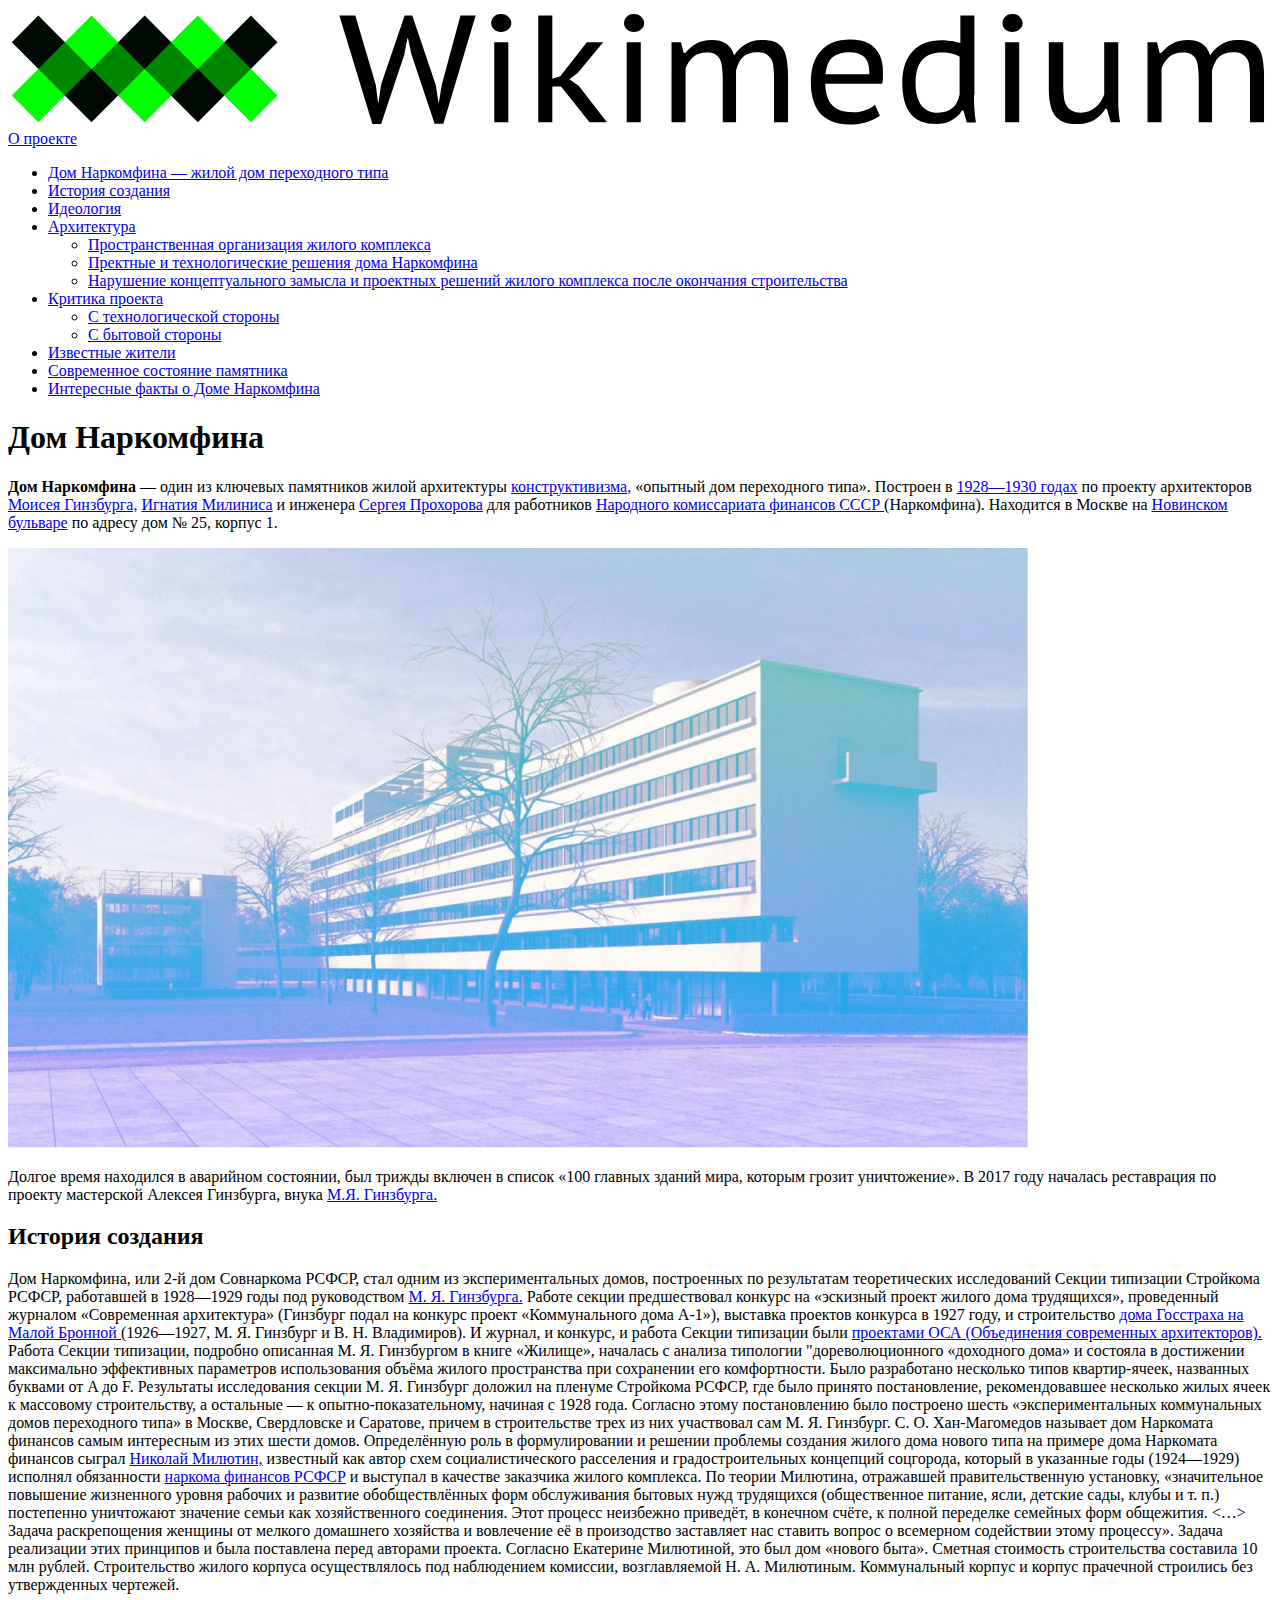
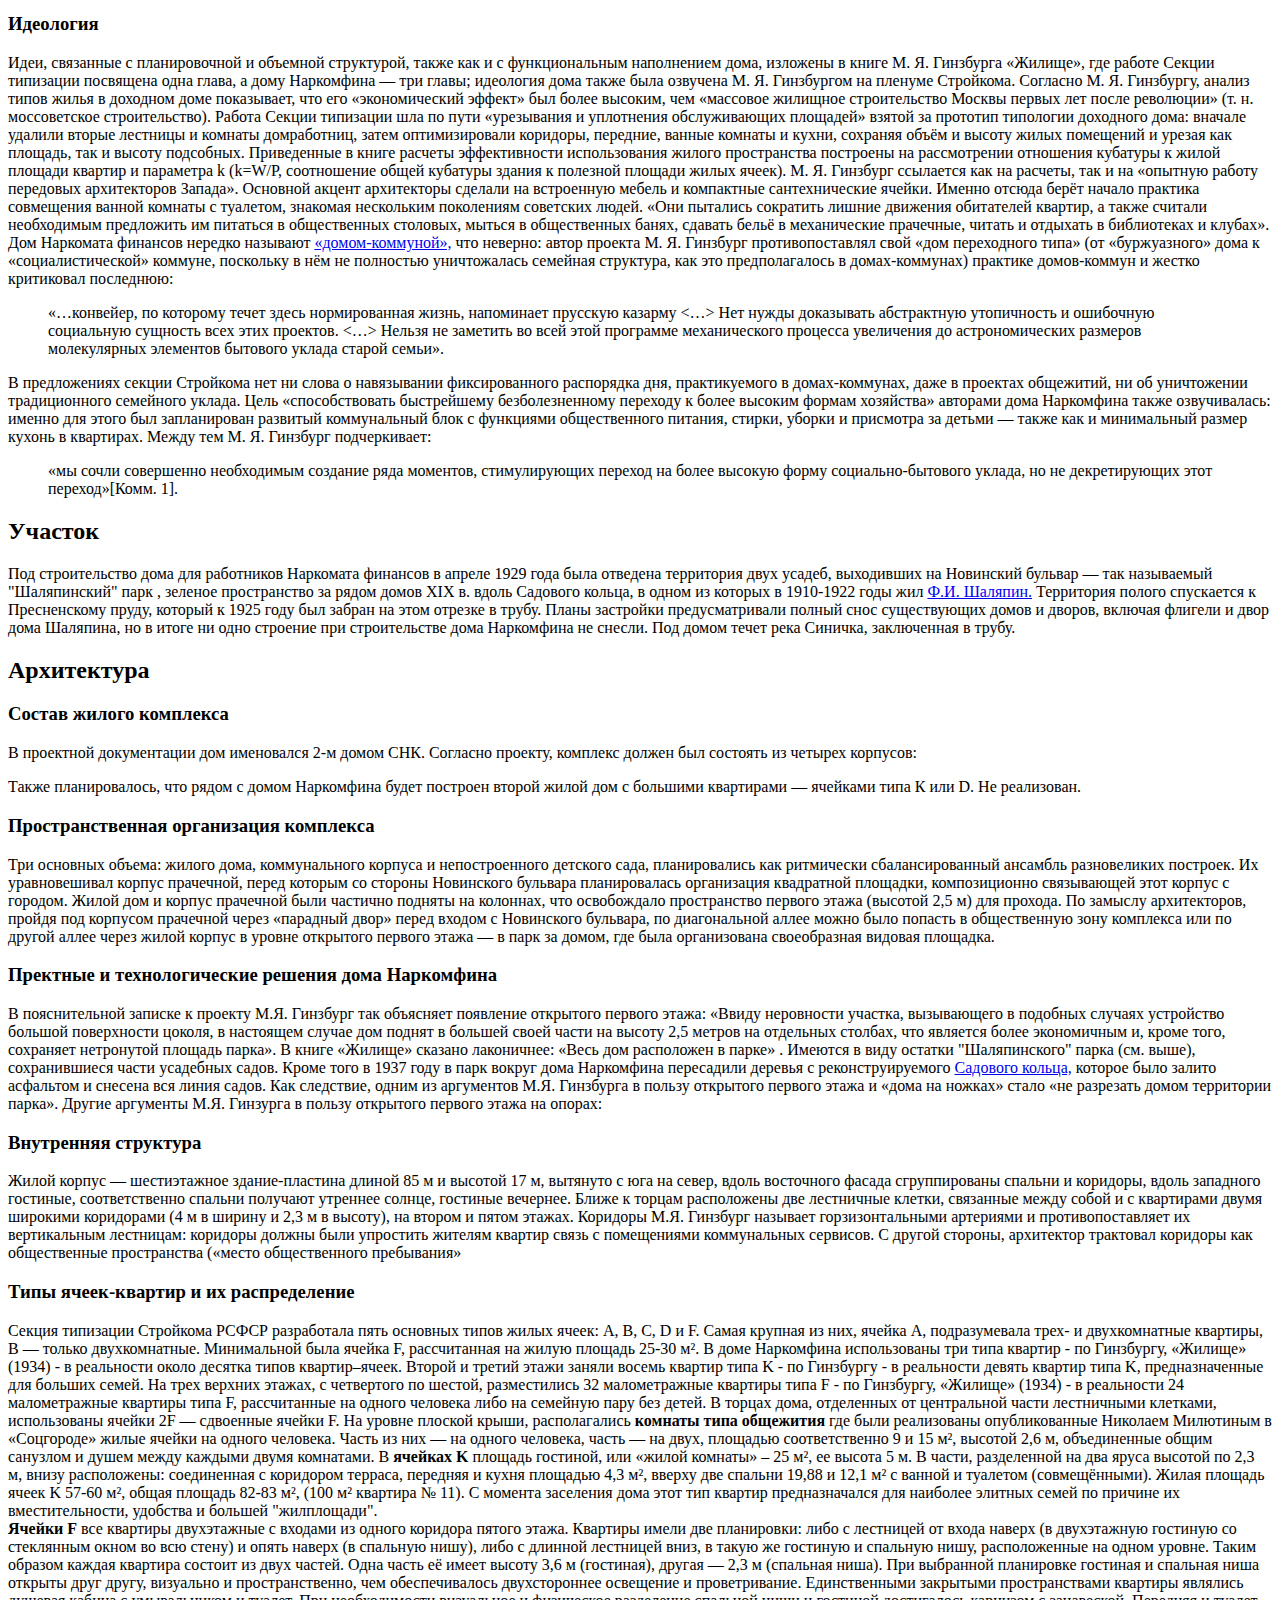
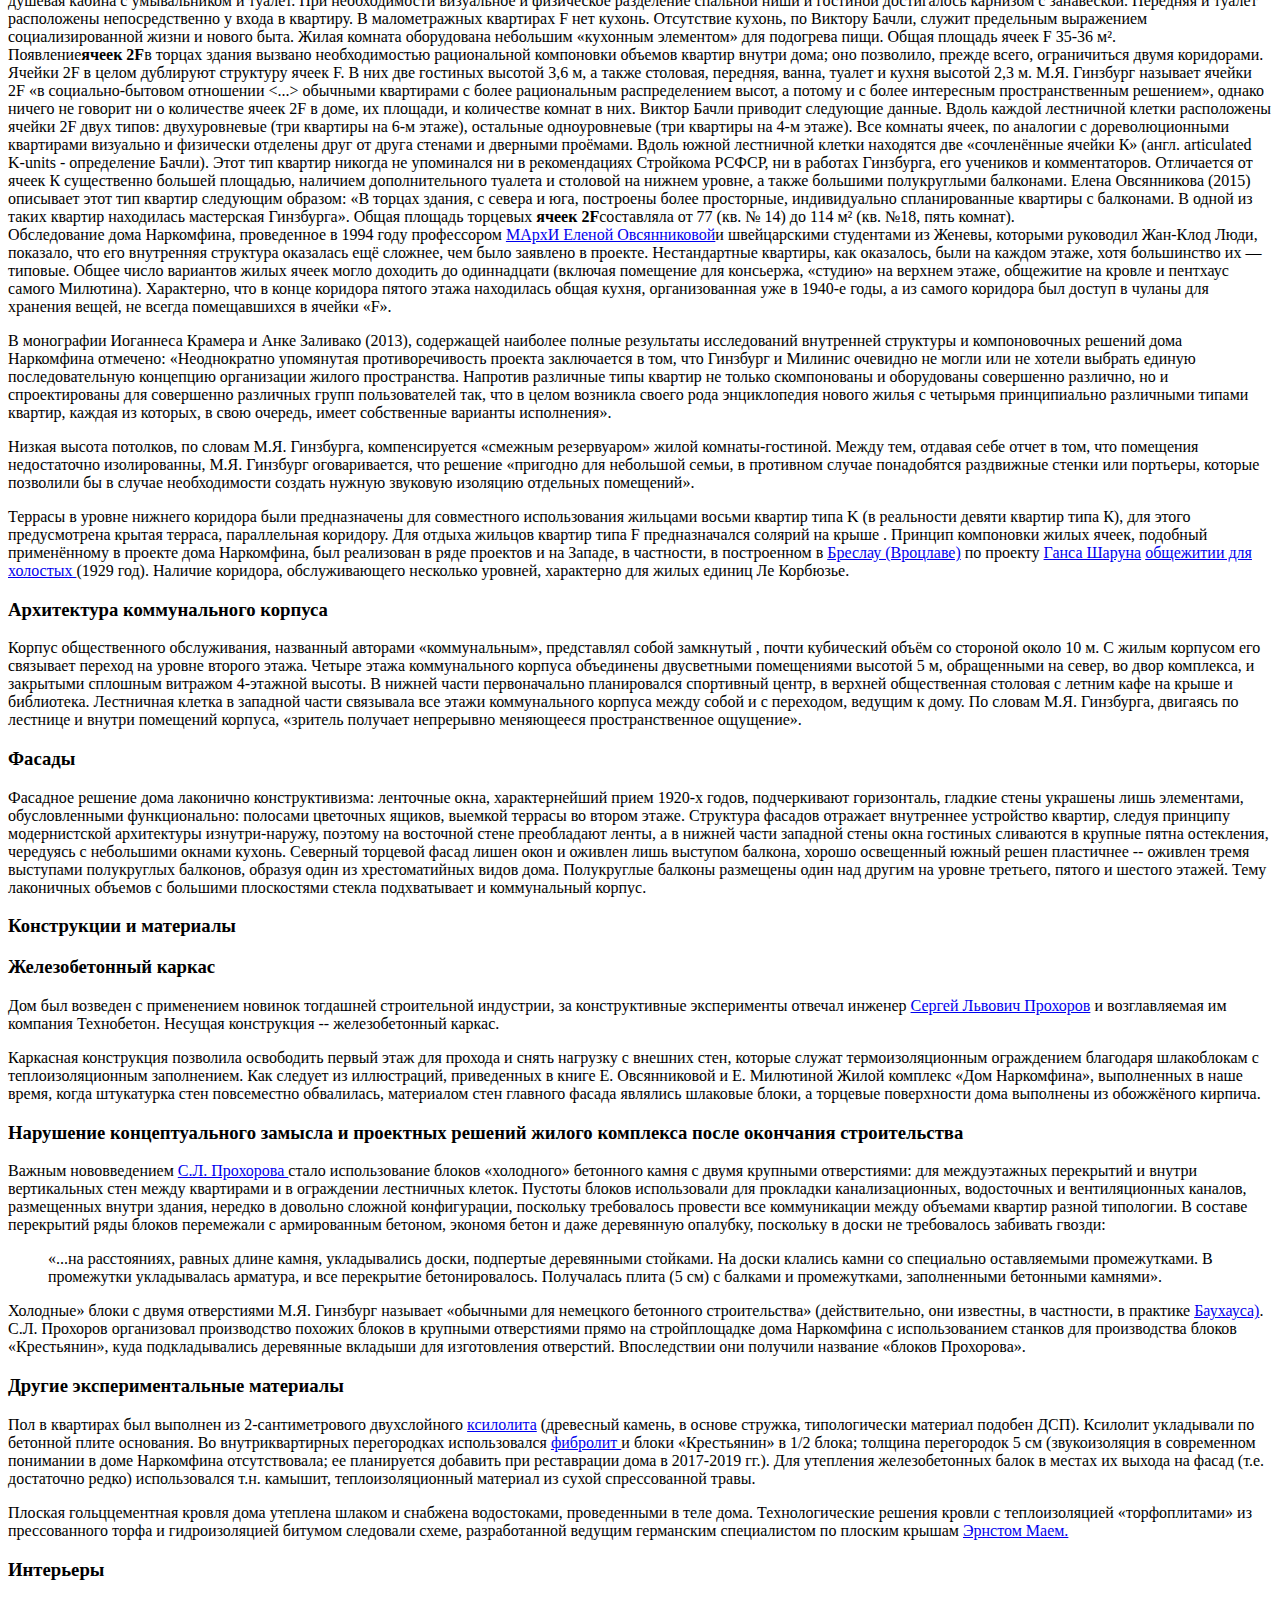
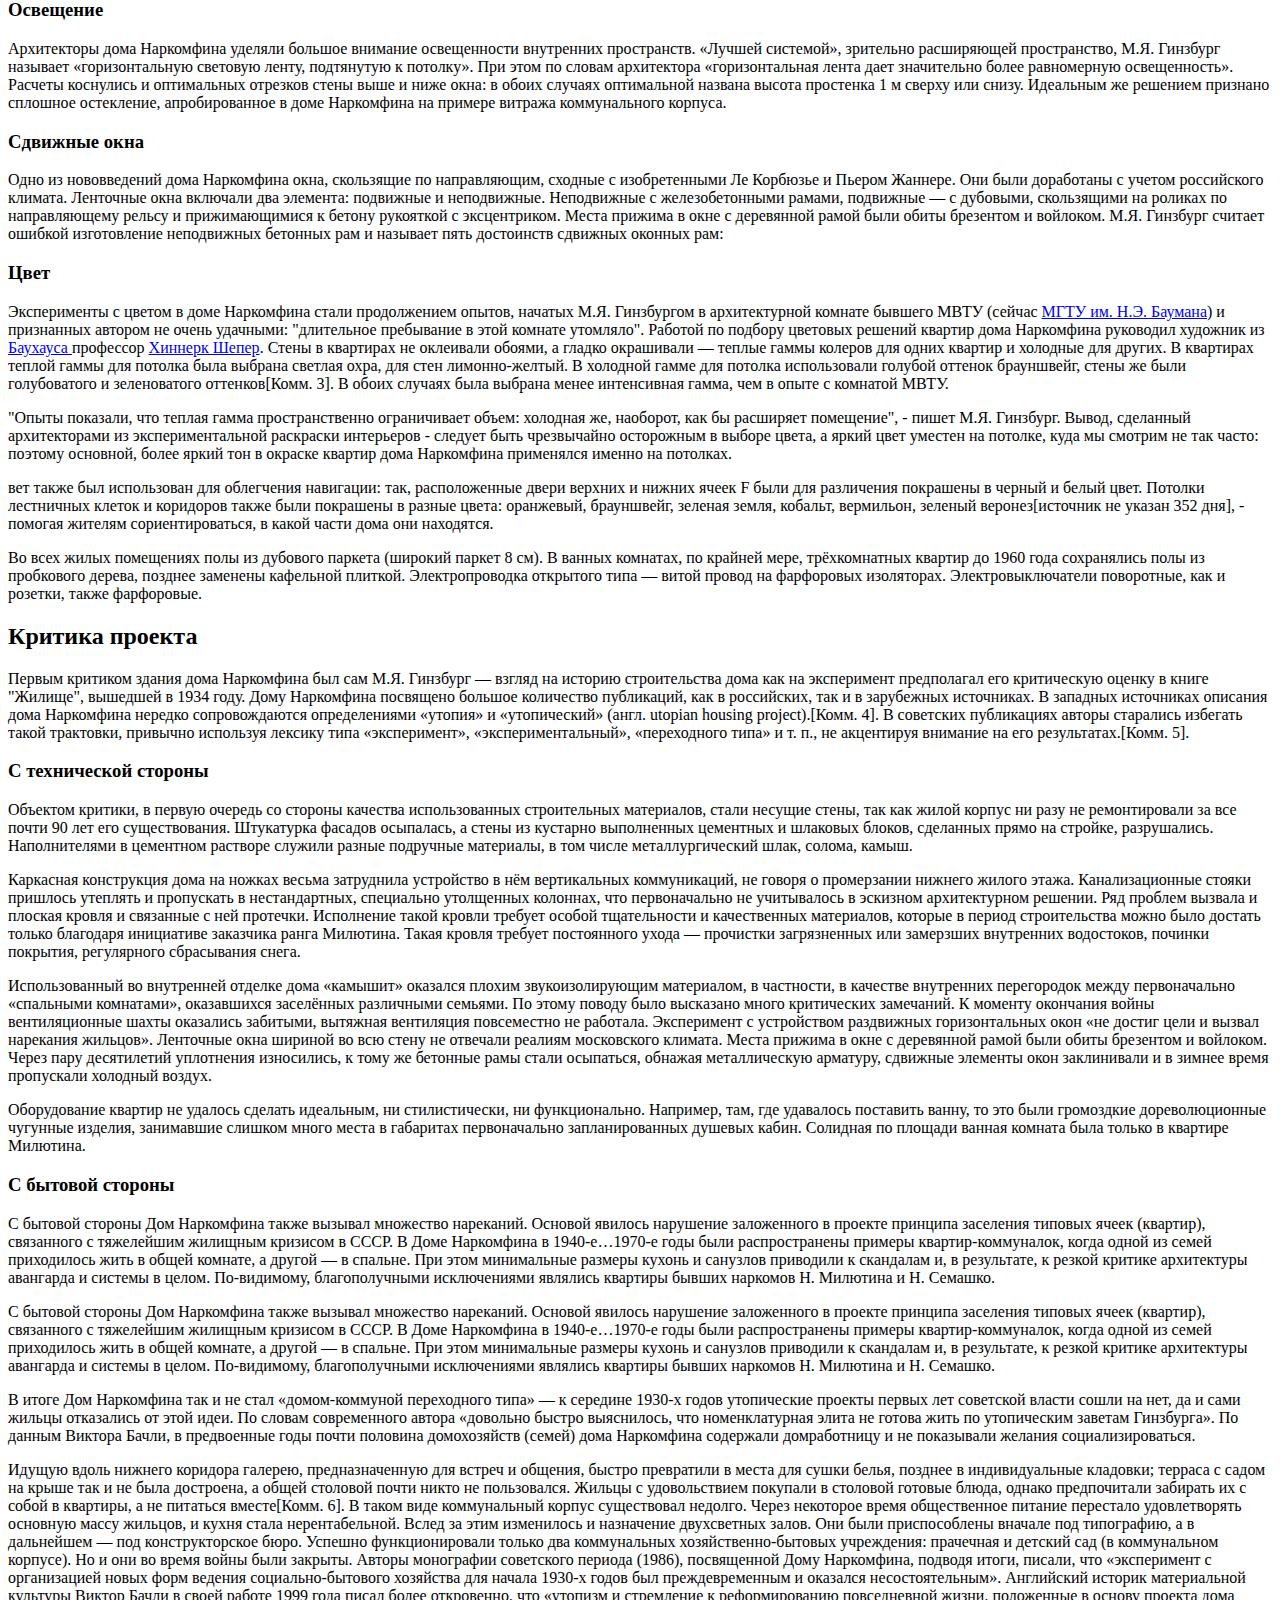
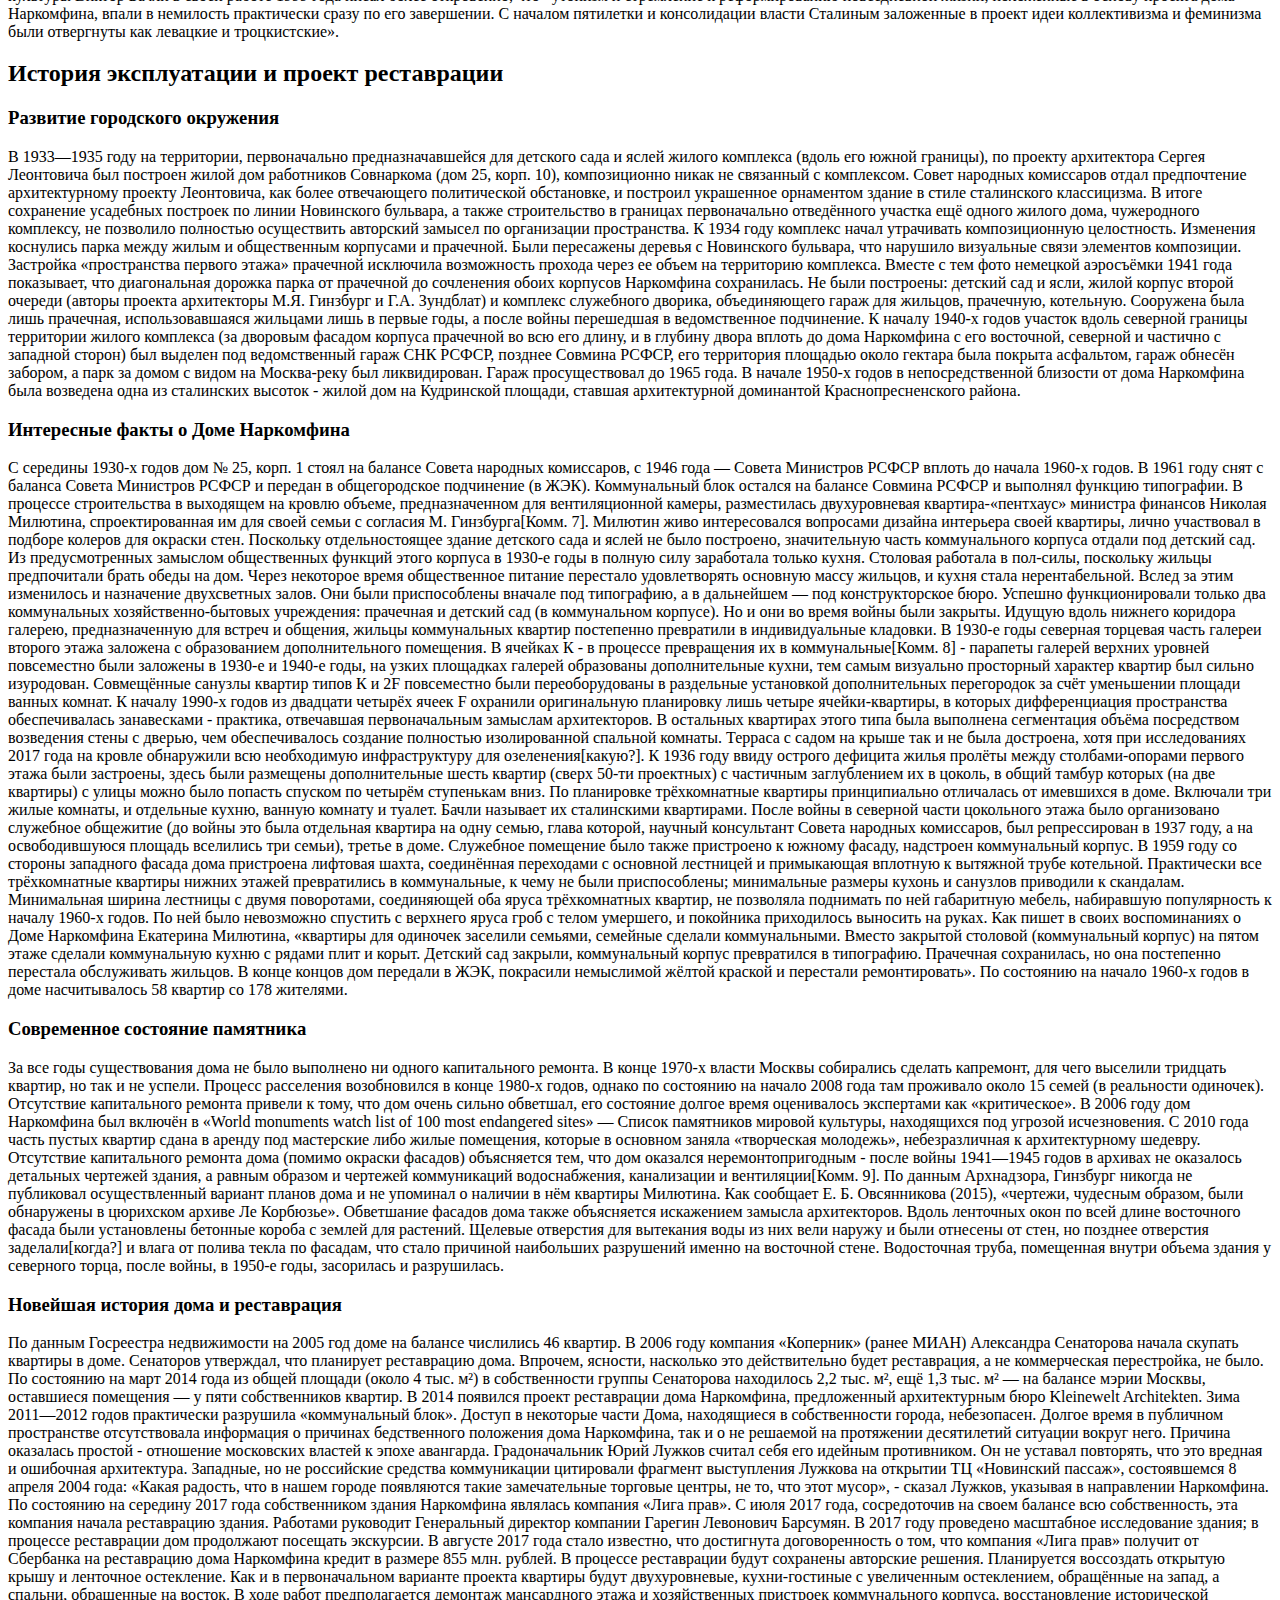
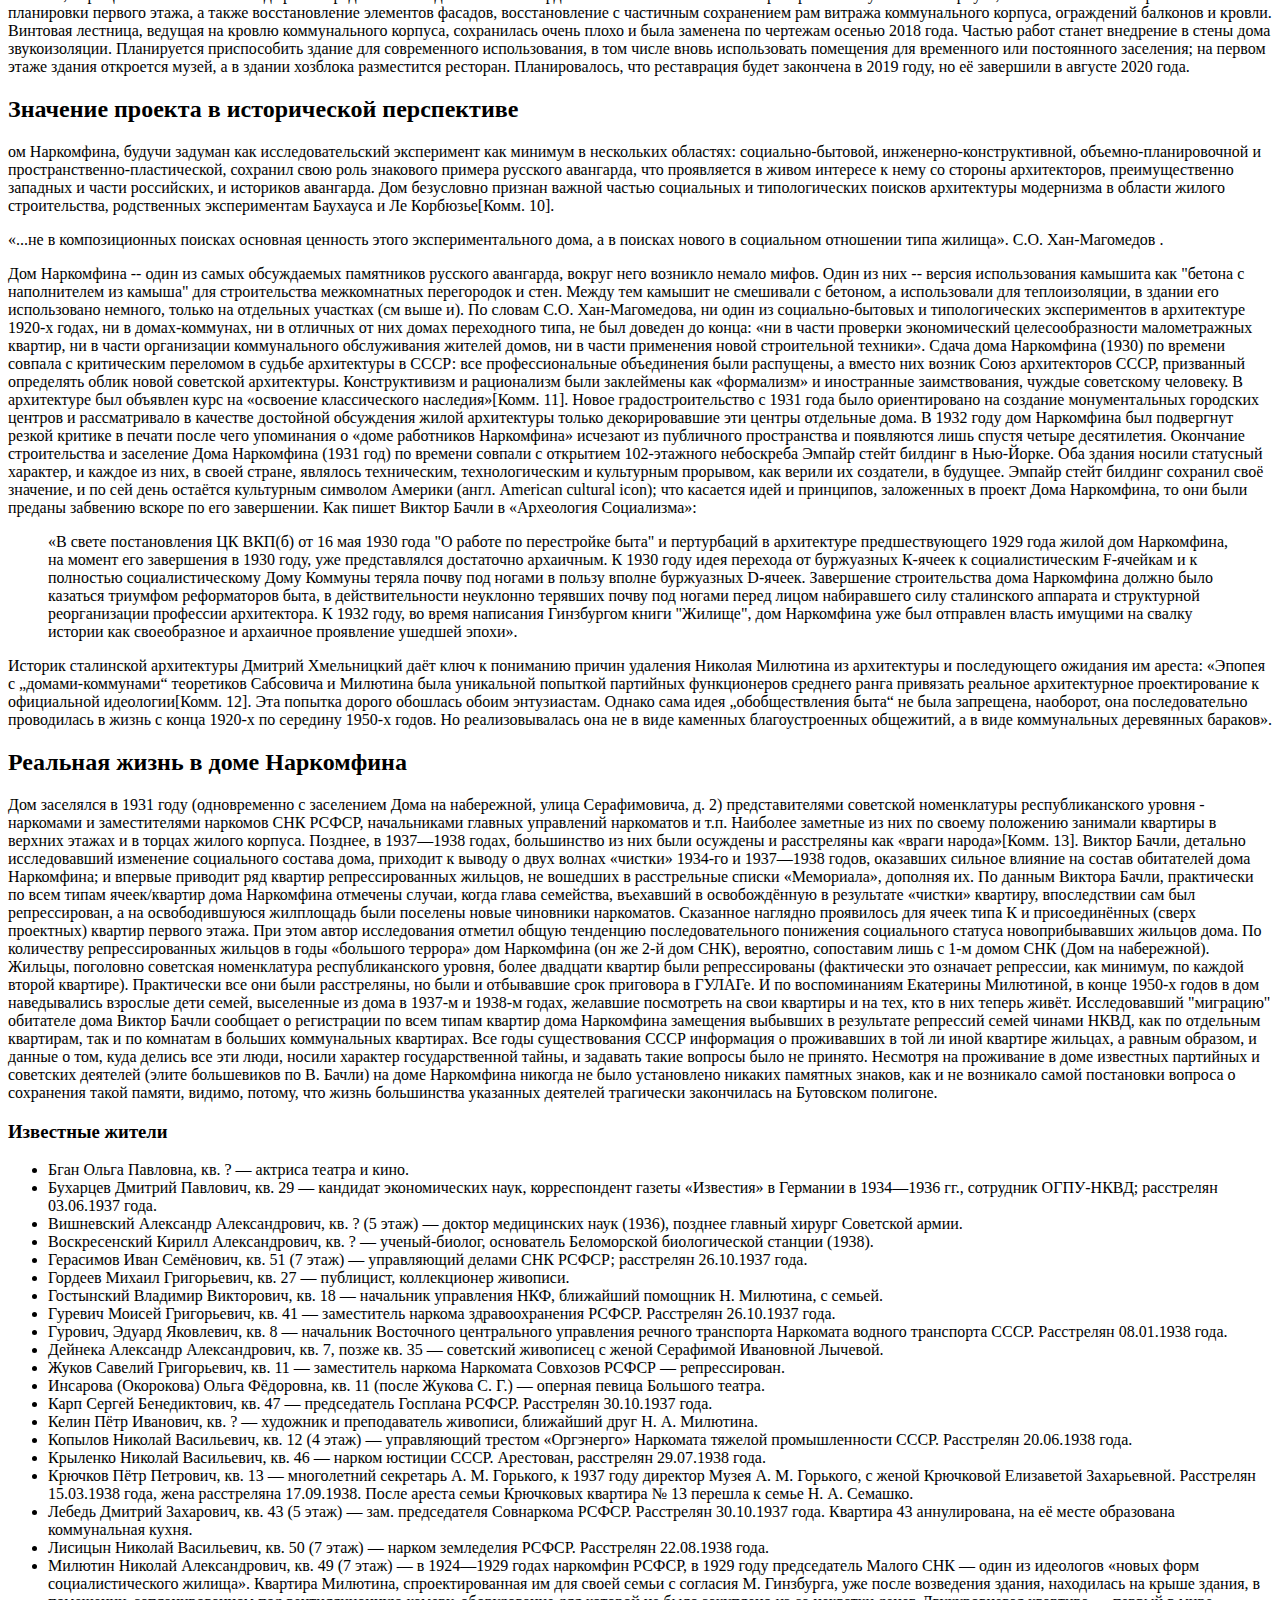
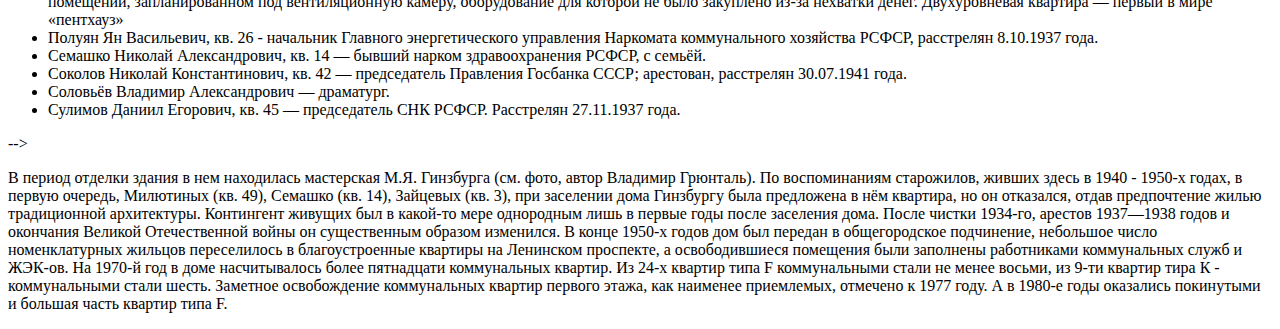
==== commit ea5bbe87: "Update index.html" ====
--- a/index.html
+++ b/index.html
@@ -1,90 +1,48 @@
 <!DOCTYPE html>
 <html>
 <head>
- <link rel="stylesheet" href="stylesheets/style.css">
- <script src="javascripts/jquery-3.5.1.js" charset="utf-8"></script>
- <script src="javascripts/sidebar.js" charset="utf-8"></script>
-
- <meta charset="utf-8">
- <link rel="icon" type="image/x-icon" href="images/favicon.ico" />
- <link rel="icon" type="image/png" href="images/favicon.png" />
- <title>Дом Наркомфина</title>
+<link rel="stylesheet" href="stylesheets/style.css">
+<script src="javascripts/jquery-3.5.1.js" charset="utf-8"></script>
+<script src="javascripts/sidebar.js" charset="utf-8"></script>
+<meta charset="utf-8">
+<link rel="icon" type="image/x-icon" href="images/favicon.ico" />
+<link rel="icon" type="image/png" href="images/favicon.png" />
+<title>Дом Наркомфина</title>
+
 </head>
 <body>
-<div class="menubar">
- <a href="index.html"><img src="images/logo.svg"></a>
- <a href="about.html">О проекте</a>
-</div>
-
+ <div class="menubar">
+   <a href="index.html"> <img src="images/logo.svg" alt=""></a>
+   <a href="about.html">О проекте</a>
+ </div>
 <nav class="sidebar">
  <ul>
-   <li><a href="#s1">Дом Наркомфина</a></li>
-   <li><a href="#s2">История</a></li>
-   <li><a href="#s3">Архитектура</a></li>
-   <li><a href="">Text</a></li>
-   <ul>
-     <li><a href="">Text</a></li>
-     <li><a href="">Text</a></li>
-     <li><a href="">Text</a></li>
-     <li><a href="">Text</a></li>
+   <li><a href="#s1">Дом Наркомфина — жилой дом переходного типа</a></li>
+   <li><a href="#s2">История создания</a></li>
+   <li><a href="#s4">Идеология</a></li>
+   <li><a href="#s5">Архитектура</a></li>
+     <ul>
+       <li><a href="#s3">Пространственная организация жилого комплекса</a></li>
+       <li><a href="#s6">Пректные и технологические решения дома Наркомфина</a></li>
+       <li><a href="#s7">Нарушение концептуального замысла и проектных решений жилого комплекса после окончания строительства</a></li>
    </ul>
-   <li><a href="">Text</a></li>
-   <ul>
-     <li><a href="">Text</a></li>
-     <li><a href="">Text</a></li>
-   </ul>
-   <li><a href="">Text</a></li>
-   <li><a href="">Text</a></li>
-   <li><a href="">Text</a></li>
+   <li><a href="#s8">Критика проекта</a></li>
+     <ul>
+         <li><a href="#s9">С технологической стороны</a></li>
+         <li><a href="#s10">С бытовой стороны</a></li>
+     </ul>
+   <li><a href="#s11">Известные жители</a></li>
+   <li><a href="#s12">Современное состояние памятника</a></li>
+   <li><a href="#s13">Интересные факты о Доме Наркомфина</a></li>
  </ul>
 </nav>
 <article>
-<h1 id="s1">Дом Наркомфина</h1>
+ <h1 id="s1">Дом Наркомфина</h1>
 
 <p><strong>Дом Наркомфина</strong> — один из ключевых памятников жилой архитектуры <a href="https://ru.wikipedia.org/wiki/Конструктивизм_(искусство)"> конструктивизма,</a> «опытный дом переходного типа». Построен в <a href="https://ru.wikipedia.org/wiki/1928_год">1928—</a><a href="https://ru.wikipedia.org/wiki/1930_год">1930 годах</a> по проекту архитекторов <a href="https://ru.wikipedia.org/wiki/Гинзбург,_Моисей_Яковлевич">Моисея Гинзбурга,</a> <a href="https://ru.wikipedia.org/wiki/Милинис,_Игнатий_Францевич">Игнатия Милиниса</a> и инженера <a href="https://ru.wikipedia.org/wiki/Прохоров,_Сергей_Львович">Сергея Прохорова</a> для работников <a href="https://ru.wikipedia.org/wiki/Народный_комиссариат_финансов_СССР"> Народного комиссариата финансов СССР </a> (Наркомфина). Находится в Москве на  <a href="https://ru.wikipedia.org/wiki/%D0%9D%D0%BE%D0%B2%D0%B8%D0%BD%D1%81%D0%BA%D0%B8%D0%B9_%D0%B1%D1%83%D0%BB%D1%8C%D0%B2%D0%B0%D1%80">Новинском бульваре</a> по адресу дом № 25, корпус 1.</p>
-<img src="https://upload.wikimedia.org/wikipedia/commons/thumb/0/05/Dom_Narkomfin_under_renovation.jpg/600px-Dom_Narkomfin_under_renovation.jpg" alt="">
+<img src="images/narkomfin 1.jpg" alt="">
 
 <p>Долгое время находился в аварийном состоянии, был трижды включен в список «100 главных зданий мира, которым грозит уничтожение». В 2017 году началась реставрация по проекту мастерской Алексея Гинзбурга, внука <a href="#">М.Я. Гинзбурга.</a></p>
-<!-- ul>li*3>{Text} -->
-<!-- <p><strong>Содержание</strong></p>
- <ol>
-   <li> <a href="https://ru.wikipedia.org/wiki/%D0%94%D0%BE%D0%BC_%D0%9D%D0%B0%D1%80%D0%BA%D0%BE%D0%BC%D1%84%D0%B8%D0%BD%D0%B0#%D0%98%D1%81%D1%82%D0%BE%D1%80%D0%B8%D1%8F_%D1%81%D0%BE%D0%B7%D0%B4%D0%B0%D0%BD%D0%B8%D1%8F">История создания</a></li>
-   <ol><li><a href="https://ru.wikipedia.org/wiki/%D0%94%D0%BE%D0%BC_%D0%9D%D0%B0%D1%80%D0%BA%D0%BE%D0%BC%D1%84%D0%B8%D0%BD%D0%B0#%D0%98%D0%B4%D0%B5%D0%BE%D0%BB%D0%BE%D0%B3%D0%B8%D1%8F">Идеология</a></li> </ol>
-   <li><a href="https://ru.wikipedia.org/wiki/%D0%94%D0%BE%D0%BC_%D0%9D%D0%B0%D1%80%D0%BA%D0%BE%D0%BC%D1%84%D0%B8%D0%BD%D0%B0#%D0%A3%D1%87%D0%B0%D1%81%D1%82%D0%BE%D0%BA">Участок</a</li>
-   <li><a href="https://ru.wikipedia.org/wiki/%D0%94%D0%BE%D0%BC_%D0%9D%D0%B0%D1%80%D0%BA%D0%BE%D0%BC%D1%84%D0%B8%D0%BD%D0%B0#%D0%90%D1%80%D1%85%D0%B8%D1%82%D0%B5%D0%BA%D1%82%D1%83%D1%80%D0%B0">Архитектура</a></li>
-   <ol><li><a href="https://ru.wikipedia.org/wiki/%D0%94%D0%BE%D0%BC_%D0%9D%D0%B0%D1%80%D0%BA%D0%BE%D0%BC%D1%84%D0%B8%D0%BD%D0%B0#%D0%A1%D0%BE%D1%81%D1%82%D0%B0%D0%B2_%D0%B6%D0%B8%D0%BB%D0%BE%D0%B3%D0%BE_%D0%BA%D0%BE%D0%BC%D0%BF%D0%BB%D0%B5%D0%BA%D1%81%D0%B0">Состав жилого комплекса</a></li>
-   <li> Пространственная организация комплекса </li>
-   <li> Архитектура жилого дома </li>
-   <ol><li>	Парк и открытый первый этаж </li>
-   <li> Внутренняя структура </li>
-   <li> Типы ячеек-квартир и их распределение </li>
-   <li> Архитектура коммунального корпуса </li>
-<li>Фасады</li></ol>
-   <li>	Конструкции и материалы </li>
-   <ol><li>	Железобетонный каркас</li>
-   <li> Блоки Прохорова </li></ol>
-<li>	Интерьеры </li>
-   <ol><li>Освещение</li>
-   <li>	Сдвижные окна</li>
-   <li>	Цвет</li></ol></ol>
-   <li> Критика проекта</li>
-   <ol><li>С технической стороны</li>
-   <li>С бытовой стороны</li></ol>
-   <li>История эксплуатации и проект реставрации</li>
-   <ol><li>Развитие городского окружения</li>
-   <li>Перестройки</li>
-   <li>Причины ветхости дома</li>
-   <li> Новейшая история дома и реставрация</li></ol>
-   <li>Значение проекта в исторической перспективе</li>
-   <li>Реальная жизнь в доме Наркомфина</li>
-   <ol><li>Известные жители</li></ol>
-   <li>См. также</li>
-   <li>Примечания</li>
-   <ol><li>Сноски</li>
-   <li>Источники</li></ol>
-   <li>Литература</li>
-   <li>Ссылки</ol>
- </ol> -->
 
 <h2 id="s2">История создания</h2>
 
@@ -94,20 +52,20 @@
  Определённую роль в формулировании и решении проблемы создания жилого дома нового типа на примере дома Наркомата финансов сыграл <a href="https://ru.wikipedia.org/wiki/%D0%9C%D0%B8%D0%BB%D1%8E%D1%82%D0%B8%D0%BD,_%D0%9D%D0%B8%D0%BA%D0%BE%D0%BB%D0%B0%D0%B9_%D0%90%D0%BB%D0%B5%D0%BA%D1%81%D0%B0%D0%BD%D0%B4%D1%80%D0%BE%D0%B2%D0%B8%D1%87">Николай Милютин,</a> известный как автор схем социалистического расселения и градостроительных концепций соцгорода, который в указанные годы (1924—1929) исполнял обязанности <a href="https://ru.wikipedia.org/wiki/%D0%9D%D0%B0%D1%80%D0%BE%D0%B4%D0%BD%D1%8B%D0%B9_%D0%BA%D0%BE%D0%BC%D0%B8%D1%81%D1%81%D0%B0%D1%80%D0%B8%D0%B0%D1%82_%D1%84%D0%B8%D0%BD%D0%B0%D0%BD%D1%81%D0%BE%D0%B2_%D0%A0%D0%A1%D0%A4%D0%A1%D0%A0">наркома финансов РСФСР</a> и выступал в качестве заказчика жилого комплекса. По теории Милютина, отражавшей правительственную установку, «значительное повышение жизненного уровня рабочих и развитие обобществлённых форм обслуживания бытовых нужд трудящихся (общественное питание, ясли, детские сады, клубы и т. п.) постепенно уничтожают значение семьи как хозяйственного соединения. Этот процесс неизбежно приведёт, в конечном счёте, к полной переделке семейных форм общежития. <…> Задача раскрепощения женщины от мелкого домашнего хозяйства и вовлечение её в произодство заставляет нас ставить вопрос о всемерном содействии этому процессу». Задача реализации этих принципов и была поставлена перед авторами проекта. Согласно Екатерине Милютиной, это был дом «нового быта».
  Сметная стоимость строительства составила 10 млн рублей. Строительство жилого корпуса осуществлялось под наблюдением комиссии, возглавляемой Н. А. Милютиным. Коммунальный корпус и корпус прачечной строились без утвержденных чертежей.
 </p>
-<h3 id="s2s1">Идеология</h3>
+<h3 id="s4">Идеология</h3>
  <p>Идеи, связанные с планировочной и объемной структурой, также как и с функциональным наполнением дома, изложены в книге М. Я. Гинзбурга «Жилище», где работе Секции типизации посвящена одна глава, а дому Наркомфина — три главы; идеология дома также была озвучена М. Я. Гинзбургом на пленуме Стройкома. Согласно М. Я. Гинзбургу, анализ типов жилья в доходном доме показывает, что его «экономический эффект» был более высоким, чем «массовое жилищное строительство Москвы первых лет после революции» (т. н. моссоветское строительство).
  Работа Секции типизации шла по пути «урезывания и уплотнения обслуживающих площадей» взятой за прототип типологии доходного дома: вначале удалили вторые лестницы и комнаты домработниц, затем оптимизировали коридоры, передние, ванные комнаты и кухни, сохраняя объём и высоту жилых помещений и урезая как площадь, так и высоту подсобных. Приведенные в книге расчеты эффективности использования жилого пространства построены на рассмотрении отношения кубатуры к жилой площади квартир и параметра k (k=W/P, соотношение общей кубатуры здания к полезной площади жилых ячеек). М. Я. Гинзбург ссылается как на расчеты, так и на «опытную работу передовых архитекторов Запада».
  Основной акцент архитекторы сделали на встроенную мебель и компактные сантехнические ячейки. Именно отсюда берёт начало практика совмещения ванной комнаты с туалетом, знакомая нескольким поколениям советских людей. «Они пытались сократить лишние движения обитателей квартир, а также считали необходимым предложить им питаться в общественных столовых, мыться в общественных банях, сдавать бельё в механические прачечные, читать и отдыхать в библиотеках и клубах».
  Дом Наркомата финансов нередко называют <a href="https://ru.wikipedia.org/wiki/%D0%94%D0%BE%D0%BC-%D0%BA%D0%BE%D0%BC%D0%BC%D1%83%D0%BD%D0%B0">«домом-коммуной»,</a> что неверно: автор проекта М. Я. Гинзбург противопоставлял свой «дом переходного типа» (от «буржуазного» дома к «социалистической» коммуне, поскольку в нём не полностью уничтожалась семейная структура, как это предполагалось в домах-коммунах) практике домов-коммун и жестко критиковал последнюю:</p>
- <blockquote> <i>«…конвейер, по которому течет здесь нормированная жизнь, напоминает прусскую казарму <…> Нет нужды доказывать абстрактную утопичность и ошибочную социальную сущность всех этих проектов. <…> Нельзя не заметить во всей этой программе механического процесса увеличения до астрономических размеров молекулярных элементов бытового уклада старой семьи».</i>  </blockquote></p>
+ <blockquote> «…конвейер, по которому течет здесь нормированная жизнь, напоминает прусскую казарму <…> Нет нужды доказывать абстрактную утопичность и ошибочную социальную сущность всех этих проектов. <…> Нельзя не заметить во всей этой программе механического процесса увеличения до астрономических размеров молекулярных элементов бытового уклада старой семьи».</i>  </blockquote></p>
  <p>В предложениях секции Стройкома нет ни слова о навязывании фиксированного распорядка дня, практикуемого в домах-коммунах, даже в проектах общежитий, ни об уничтожении традиционного семейного уклада. Цель «способствовать быстрейшему безболезненному переходу к более высоким формам хозяйства» авторами дома Наркомфина также озвучивалась: именно для этого был запланирован развитый коммунальный блок с функциями общественного питания, стирки, уборки и присмотра за детьми — также как и минимальный размер кухонь в квартирах. Между тем М. Я. Гинзбург подчеркивает:</p>
-  <blockquote><i> «мы сочли совершенно необходимым создание ряда моментов, стимулирующих переход на более высокую форму социально-бытового уклада, но не декретирующих этот переход»[Комм. 1].</i>  </blockquote></p>
+  <blockquote> «мы сочли совершенно необходимым создание ряда моментов, стимулирующих переход на более высокую форму социально-бытового уклада, но не декретирующих этот переход»[Комм. 1].</blockquote></p>
 
 <h2>Участок</h2>
 
  <p>Под строительство дома для работников Наркомата финансов в апреле 1929 года была отведена территория двух усадеб, выходивших на Новинский бульвар — так называемый "Шаляпинский" парк , зеленое пространство за рядом домов XIX в. вдоль Садового кольца, в одном из которых в 1910-1922 годы жил <a href="https://ru.wikipedia.org/wiki/%D0%A8%D0%B0%D0%BB%D1%8F%D0%BF%D0%B8%D0%BD,_%D0%A4%D1%91%D0%B4%D0%BE%D1%80_%D0%98%D0%B2%D0%B0%D0%BD%D0%BE%D0%B2%D0%B8%D1%87">Ф.И. Шаляпин.</a> Территория полого спускается к Пресненскому пруду, который к 1925 году был забран на этом отрезке в трубу. Планы застройки предусматривали полный снос существующих домов и дворов, включая флигели и двор дома Шаляпина, но в итоге ни одно строение при строительстве дома Наркомфина не снесли. Под домом течет река Синичка, заключенная в трубу.</p>
 
-<h2 id="s3">Архитектура</h2>
+<h2 id="s5">Архитектура</h2>
 
 <h3>Состав жилого комплекса</h3>
 <p>В проектной документации дом именовался 2-м домом СНК. Согласно проекту, комплекс должен был состоять из четырех корпусов:<br></p>
@@ -119,10 +77,10 @@
  </ol> -->
  <p>Также планировалось, что рядом с домом Наркомфина будет построен второй жилой дом с большими квартирами — ячейками типа К или D. Не реализован.</p>
 
-<h3>Пространственная организация комплекса</h3>
+<h3 id="s3">Пространственная организация комплекса</h3>
 <p>Три основных объема: жилого дома, коммунального корпуса и непостроенного детского сада, планировались как ритмически сбалансированный ансамбль разновеликих построек. Их уравновешивал корпус прачечной, перед которым со стороны Новинского бульвара планировалась организация квадратной площадки, композиционно связывающей этот корпус с городом. Жилой дом и корпус прачечной были частично подняты на колоннах, что освобождало пространство первого этажа (высотой 2,5 м) для прохода. По замыслу архитекторов, пройдя под корпусом прачечной через «парадный двор» перед входом с Новинского бульвара, по диагональной аллее можно было попасть в общественную зону комплекса или по другой аллее через жилой корпус в уровне открытого первого этажа — в парк за домом, где была организована своеобразная видовая площадка.</p>
 
-<h3>Парк и открытый первый этаж</h3>
+<h3 id="s6">Пректные и технологические решения дома Наркомфина</h3>
 <p>В пояснительной записке к проекту М.Я. Гинзбург так объясняет появление открытого первого этажа: «Ввиду неровности участка, вызывающего в подобных случаях устройство большой поверхности цоколя, в настоящем случае дом поднят в большей своей части на высоту 2,5 метров на отдельных столбах, что является более экономичным и, кроме того, сохраняет нетронутой площадь парка».
 В книге «Жилище» сказано лаконичнее: «Весь дом расположен в парке» . Имеются в виду остатки "Шаляпинского" парка (см. выше), сохранившиеся части усадебных садов. Кроме того в 1937 году в парк вокруг дома Наркомфина пересадили деревья с реконструируемого <a href="https://ru.wikipedia.org/wiki/%D0%A1%D0%B0%D0%B4%D0%BE%D0%B2%D0%BE%D0%B5_%D0%BA%D0%BE%D0%BB%D1%8C%D1%86%D0%BE">Садового кольца,</a> которое было залито асфальтом и снесена вся линия садов. Как следствие, одним из аргументов М.Я. Гинзбурга в пользу открытого первого этажа и «дома на ножках» стало «не разрезать домом территории парка».
 Другие аргументы М.Я. Гинзурга в пользу открытого первого этажа на опорах:
@@ -151,10 +109,9 @@
 остекления, чередуясь с небольшими окнами кухонь. Северный торцевой фасад лишен окон и оживлен лишь выступом балкона, хорошо освещенный южный решен пластичнее -- оживлен тремя выступами полукруглых балконов, образуя один из хрестоматийных видов дома. Полукруглые балконы размещены один над другим на уровне третьего, пятого и шестого этажей. Тему лаконичных объемов с большими плоскостями стекла подхватывает и коммунальный корпус.</p>
 <h3>Конструкции и материалы</h3>
 <h3>Железобетонный каркас</h3>
-<p>Дом был возведен с применением новинок тогдашней строительной индустрии, за конструктивные эксперименты отвечал инженер <a href="https://ru.wikipedia.org/wiki/%D0%9F%D1%80%D0%BE%D1%85%D0%BE%D1%80%D0%BE%D0%B2,_%D0%A1%D0%B5%D1%80%D0%B3%D0%B5%D0%B9_%D0%9B%D1%8C%D0%B2%D0%BE%D0%B2%D0%B8%D1%87">Сергей Львович Прохоров</a> и возглавляемая им компания Технобетон. Несущая конструкция -- железобетонный каркас.</p></p>
-<blockquote> <i>«Статическую нагрузку несут круглые железобетонные столбы с арматурой Консидера. В поперечном направлении расстояние между осями 3,50 и 4,50 м. В продольном направлении - 3,75 м. Столбы в продольном и поперечном направлении связаны железобетонными прогонами. В поперечном направлении имеются консоли по обе стороны, дающие общую глубину корпуса 10,15 м. Таким образом почти все столбы оказываются внутри архитектурного пространства, и наружные стены по каждому этажу передают нагрузку столбам через консоли. Толщина столбов 35 см. Наружные стены выполнены из пустотелых шлакобетонных камней типа «Крестьянин» в полтора камня с засыпкой между камнями 6 см шлака. Общая толщина наружных стен 36 см».</blockquote>
-<p>Каркасная конструкция позволила освободить первый этаж для прохода и снять нагрузку с внешних стен, которые служат термоизоляционным ограждением благодаря шлакоблокам с теплоизоляционным заполнением. Как следует из иллюстраций, приведенных в книге Е. Овсянниковой и Е. Милютиной Жилой комплекс «Дом Наркомфина», выполненных в наше время, когда штукатурка стен повсеместно обвалилась, материалом стен главного фасада являлись шлаковые блоки, а торцевые поверхности дома выполнены из обожжёного кирпича.</p>
-<h3>Блоки Прохорова</h3>
+<p>Дом был возведен с применением новинок тогдашней строительной индустрии, за конструктивные эксперименты отвечал инженер <a href="https://ru.wikipedia.org/wiki/%D0%9F%D1%80%D0%BE%D1%85%D0%BE%D1%80%D0%BE%D0%B2,_%D0%A1%D0%B5%D1%80%D0%B3%D0%B5%D0%B9_%D0%9B%D1%8C%D0%B2%D0%BE%D0%B2%D0%B8%D1%87">Сергей Львович Прохоров</a> и возглавляемая им компания Технобетон. Несущая конструкция -- железобетонный каркас.</p>
+<p><p>Каркасная конструкция позволила освободить первый этаж для прохода и снять нагрузку с внешних стен, которые служат термоизоляционным ограждением благодаря шлакоблокам с теплоизоляционным заполнением. Как следует из иллюстраций, приведенных в книге Е. Овсянниковой и Е. Милютиной Жилой комплекс «Дом Наркомфина», выполненных в наше время, когда штукатурка стен повсеместно обвалилась, материалом стен главного фасада являлись шлаковые блоки, а торцевые поверхности дома выполнены из обожжёного кирпича.</p>
+<h3 id="s7">Нарушение концептуального замысла и проектных решений жилого комплекса после окончания строительства</h3>
 <p>
 Важным нововведением <a href="https://ru.wikipedia.org/wiki/%D0%9F%D1%80%D0%BE%D1%85%D0%BE%D1%80%D0%BE%D0%B2,_%D0%A1%D0%B5%D1%80%D0%B3%D0%B5%D0%B9_%D0%9B%D1%8C%D0%B2%D0%BE%D0%B2%D0%B8%D1%87">С.Л. Прохорова </a>стало использование блоков «холодного» бетонного камня с двумя крупными отверстиями: для междуэтажных перекрытий и внутри вертикальных стен между квартирами и в ограждении лестничных клеток. Пустоты блоков использовали для прокладки канализационных, водосточных и вентиляционных каналов, размещенных внутри здания, нередко в довольно сложной конфигурации, поскольку требовалось провести все коммуникации между объемами квартир разной типологии. В составе перекрытий ряды блоков перемежали с армированным бетоном, экономя бетон и даже деревянную опалубку, поскольку в доски не требовалось забивать гвозди:
 </p>
@@ -170,28 +127,28 @@
 <p>Одно из нововведений дома Наркомфина окна, скользящие по направляющим, сходные с изобретенными Ле Корбюзье и Пьером Жаннере. Они были доработаны с учетом российского климата. Ленточные окна включали два элемента: подвижные и неподвижные. Неподвижные с железобетонными рамами, подвижные — с дубовыми, скользящими на роликах по направляющему рельсу и прижимающимися к бетону рукояткой с эксцентриком. Места прижима в окне с деревянной рамой были обиты брезентом и войлоком. М.Я. Гинзбург
 считает ошибкой изготовление неподвижных бетонных рам и называет пять достоинств сдвижных оконных рам:</p>
 <!-- <ol>
- <li>Стандартность</li>
- <li>Экономия пространства внутри комнат</li>
- <li>Почти герметичный прижим и отсутствие необходимости заклейки в зимнее время</li>
- <li>Отсутствие необходимости в форточках, т.к. раму можно открыть на любое расстояние, начиная от узкой щели</li>
- <li>Простота и дешевизна</li>
+<li>Стандартность</li>
+<li>Экономия пространства внутри комнат</li>
+<li>Почти герметичный прижим и отсутствие необходимости заклейки в зимнее время</li>
+<li>Отсутствие необходимости в форточках, т.к. раму можно открыть на любое расстояние, начиная от узкой щели</li>
+<li>Простота и дешевизна</li>
 </ol> -->
 <h3>Цвет</h3>
 <p>Эксперименты с цветом в доме Наркомфина стали продолжением опытов, начатых М.Я. Гинзбургом в архитектурной комнате бывшего МВТУ (сейчас <a href="https://ru.wikipedia.org/wiki/%D0%9C%D0%BE%D1%81%D0%BA%D0%BE%D0%B2%D1%81%D0%BA%D0%B8%D0%B9_%D0%B3%D0%BE%D1%81%D1%83%D0%B4%D0%B0%D1%80%D1%81%D1%82%D0%B2%D0%B5%D0%BD%D0%BD%D1%8B%D0%B9_%D1%82%D0%B5%D1%85%D0%BD%D0%B8%D1%87%D0%B5%D1%81%D0%BA%D0%B8%D0%B9_%D1%83%D0%BD%D0%B8%D0%B2%D0%B5%D1%80%D1%81%D0%B8%D1%82%D0%B5%D1%82_%D0%B8%D0%BC%D0%B5%D0%BD%D0%B8_%D0%9D._%D0%AD._%D0%91%D0%B0%D1%83%D0%BC%D0%B0%D0%BD%D0%B0">МГТУ им. Н.Э. Баумана</a>) и признанных автором не очень удачными: "длительное пребывание в этой комнате утомляло". Работой по подбору цветовых решений квартир дома Наркомфина руководил художник из <a href="https://ru.wikipedia.org/wiki/%D0%91%D0%B0%D1%83%D1%85%D0%B0%D1%83%D1%81">Баухауса </a> профессор <a href="https://de.wikipedia.org/wiki/Hinnerk_Scheper">Хиннерк Шепер</a>. Стены в квартирах не оклеивали обоями, а гладко окрашивали — теплые гаммы колеров для одних квартир и холодные для других. В квартирах теплой гаммы для потолка была выбрана светлая охра, для стен лимонно-желтый. В холодной гамме для потолка использовали голубой оттенок брауншвейг, стены же были голубоватого и зеленоватого оттенков[Комм. 3]. В обоих случаях была выбрана менее интенсивная гамма, чем в опыте с комнатой МВТУ.</p>
 <p>"Опыты показали, что теплая гамма пространственно ограничивает объем: холодная же, наоборот, как бы расширяет помещение", - пишет М.Я. Гинзбург. Вывод, сделанный архитекторами из экспериментальной раскраски интерьеров - следует быть чрезвычайно осторожным в выборе цвета, а яркий цвет уместен на потолке, куда мы смотрим не так часто: поэтому основной, более яркий тон в окраске квартир дома Наркомфина применялся именно на потолках.</p>
 <p>вет также был использован для облегчения навигации: так, расположенные двери верхних и нижних ячеек F были для различения покрашены в черный и белый цвет. Потолки лестничных клеток и коридоров также были покрашены в разные цвета: оранжевый, брауншвейг, зеленая земля, кобальт, вермильон, зеленый веронез[источник не указан 352 дня], - помогая жителям сориентироваться, в какой части дома они находятся.</p>
 <p>Во всех жилых помещениях полы из дубового паркета (широкий паркет 8 см). В ванных комнатах, по крайней мере, трёхкомнатных квартир до 1960 года сохранялись полы из пробкового дерева, позднее заменены кафельной плиткой. Электропроводка открытого типа — витой провод на фарфоровых изоляторах. Электровыключатели поворотные, как и розетки, также фарфоровые.</p>
-<h2>Критика проекта</h2>
+<h2 id="s8">Критика проекта</h2>
 
 <p>Первым критиком здания дома Наркомфина был сам М.Я. Гинзбург — взгляд на историю строительства дома как на эксперимент предполагал его критическую оценку в книге "Жилище", вышедшей в 1934 году.
 Дому Наркомфина посвящено большое количество публикаций, как в российских, так и в зарубежных источниках. В западных источниках описания дома Наркомфина нередко сопровождаются определениями «утопия» и «утопический» (англ. utopian housing project).[Комм. 4]. В советских публикациях авторы старались избегать такой трактовки, привычно используя лексику типа «эксперимент», «экспериментальный», «переходного типа» и т. п., не акцентируя внимание на его результатах.[Комм. 5].</p>
-<h3>С технической стороны</h3>
+<h3 id="s9">С технической стороны</h3>
 <p>Объектом критики, в первую очередь со стороны качества использованных строительных материалов, стали несущие стены, так как жилой корпус ни разу не ремонтировали за все почти 90 лет его существования. Штукатурка фасадов осыпалась, а стены из кустарно выполненных цементных и шлаковых блоков, сделанных прямо на стройке, разрушались. Наполнителями в цементном растворе служили разные подручные материалы, в том числе металлургический шлак, солома, камыш.</p>
 <p>Каркасная конструкция дома на ножках весьма затруднила устройство в нём вертикальных коммуникаций, не говоря о промерзании нижнего жилого этажа. Канализационные стояки пришлось утеплять и пропускать в нестандартных, специально утолщенных колоннах, что первоначально не учитывалось в эскизном архитектурном решении. Ряд проблем вызвала и плоская кровля и связанные с ней протечки. Исполнение такой кровли требует особой тщательности и качественных материалов, которые в период строительства можно было достать только благодаря инициативе заказчика ранга Милютина. Такая кровля требует постоянного ухода — прочистки загрязненных или замерзших внутренних водостоков, починки покрытия, регулярного сбрасывания снега.</p>
 <p>Использованный во внутренней отделке дома «камышит» оказался плохим звукоизолирующим материалом, в частности, в качестве внутренних перегородок между первоначально «спальными комнатами», оказавшихся заселённых различными семьями. По этому поводу было высказано много критических замечаний. К моменту окончания войны вентиляционные шахты оказались забитыми, вытяжная вентиляция повсеместно не работала.
 Эксперимент с устройством раздвижных горизонтальных окон «не достиг цели и вызвал нарекания жильцов». Ленточные окна шириной во всю стену не отвечали реалиям московского климата. Места прижима в окне с деревянной рамой были обиты брезентом и войлоком. Через пару десятилетий уплотнения износились, к тому же бетонные рамы стали осыпаться, обнажая металлическую арматуру, сдвижные элементы окон заклинивали и в зимнее время пропускали холодный воздух.</p>
 <p>Оборудование квартир не удалось сделать идеальным, ни стилистически, ни функционально. Например, там, где удавалось поставить ванну, то это были громоздкие дореволюционные чугунные изделия, занимавшие слишком много места в габаритах первоначально запланированных душевых кабин. Солидная по площади ванная комната была только в квартире Милютина.</p>
-<h3>С бытовой стороны</h3>
+<h3 id="s10">С бытовой стороны</h3>
 <p>С бытовой стороны Дом Наркомфина также вызывал множество нареканий. Основой явилось нарушение заложенного в проекте принципа заселения типовых ячеек (квартир), связанного с тяжелейшим жилищным кризисом в СССР. В Доме Наркомфина в 1940-е…1970-е годы были распространены примеры квартир-коммуналок, когда одной из семей приходилось жить в общей комнате, а другой — в спальне. При этом минимальные размеры кухонь и санузлов приводили к скандалам и, в результате, к резкой критике архитектуры авангарда и системы в целом. По-видимому, благополучными исключениями являлись квартиры бывших наркомов Н. Милютина и Н. Семашко.</p>
 <p>С бытовой стороны Дом Наркомфина также вызывал множество нареканий. Основой явилось нарушение заложенного в проекте принципа заселения типовых ячеек (квартир), связанного с тяжелейшим жилищным кризисом в СССР. В Доме Наркомфина в 1940-е…1970-е годы были распространены примеры квартир-коммуналок, когда одной из семей приходилось жить в общей комнате, а другой — в спальне. При этом минимальные размеры кухонь и санузлов приводили к скандалам и, в результате, к резкой критике архитектуры авангарда и системы в целом. По-видимому, благополучными исключениями являлись квартиры бывших наркомов Н. Милютина и Н. Семашко.</p>
 <p>В итоге Дом Наркомфина так и не стал «домом-коммуной переходного типа» — к середине 1930-х годов утопические проекты первых лет советской власти сошли на нет, да и сами жильцы отказались от этой идеи.
@@ -207,7 +164,7 @@
 В итоге сохранение усадебных построек по линии Новинского бульвара, а также строительство в границах первоначально отведённого участка ещё одного жилого дома, чужеродного комплексу, не позволило полностью осуществить авторский замысел по организации пространства. К 1934 году комплекс начал утрачивать композиционную целостность. Изменения коснулись парка между жилым и общественным корпусами и прачечной. Были пересажены деревья с Новинского бульвара, что нарушило визуальные связи элементов композиции. Застройка «пространства первого этажа» прачечной исключила возможность прохода через ее объем на территорию комплекса. Вместе с тем фото немецкой аэросъёмки 1941 года показывает, что диагональная дорожка парка от прачечной до сочленения обоих корпусов Наркомфина сохранилась.
 Не были построены: детский сад и ясли, жилой корпус второй очереди (авторы проекта архитекторы М.Я. Гинзбург и Г.А. Зундблат) и комплекс служебного дворика, объединяющего гараж для жильцов, прачечную, котельную. Сооружена была лишь прачечная, использовавшаяся жильцами лишь в первые годы, а после войны перешедшая в ведомственное подчинение.
 К началу 1940-х годов участок вдоль северной границы территории жилого комплекса (за дворовым фасадом корпуса прачечной во всю его длину, и в глубину двора вплоть до дома Наркомфина с его восточной, северной и частично с западной сторон) был выделен под ведомственный гараж СНК РСФСР, позднее Совмина РСФСР, его территория площадью около гектара была покрыта асфальтом, гараж обнесён забором, а парк за домом с видом на Москва-реку был ликвидирован. Гараж просуществовал до 1965 года. В начале 1950-х годов в непосредственной близости от дома Наркомфина была возведена одна из сталинских высоток - жилой дом на Кудринской площади, ставшая архитектурной доминантой Краснопресненского района.</p>
-<h3>Перестройки</h3>
+<h3 id="s13">Интересные факты о Доме Наркомфина</h3>
 <p>С середины 1930-х годов дом № 25, корп. 1 стоял на балансе Совета народных комиссаров, с 1946 года — Совета Министров РСФСР вплоть до начала 1960-х годов. В 1961 году снят с баланса Совета Министров РСФСР и передан в общегородское подчинение (в ЖЭК). Коммунальный блок остался на балансе Совмина РСФСР и выполнял функцию типографии.
 В процессе строительства в выходящем на кровлю объеме, предназначенном для вентиляционной камеры, разместилась двухуровневая квартира-«пентхаус» министра финансов Николая Милютина, спроектированная им для своей семьи с согласия М. Гинзбурга[Комм. 7]. Милютин живо интересовался вопросами дизайна интерьера своей квартиры, лично участвовал в подборе колеров для окраски стен.
 Поскольку отдельностоящее здание детского сада и яслей не было построено, значительную часть коммунального корпуса отдали под детский сад. Из предусмотренных замыслом общественных функций этого корпуса в 1930-е годы в полную силу заработала только кухня. Столовая работала в пол-силы, поскольку жильцы предпочитали брать обеды на дом. Через некоторое время общественное питание перестало удовлетворять основную массу жильцов, и кухня стала нерентабельной. Вслед за этим изменилось и назначение двухсветных залов. Они были приспособлены вначале под типографию, а в дальнейшем — под конструкторское бюро.
@@ -220,7 +177,7 @@
 Практически все трёхкомнатные квартиры нижних этажей превратились в коммунальные, к чему не были приспособлены; минимальные размеры кухонь и санузлов приводили к скандалам. Минимальная ширина лестницы с двумя поворотами, соединяющей оба яруса трёхкомнатных квартир, не позволяла поднимать по ней габаритную мебель, набиравшую популярность к началу 1960-х годов. По ней было невозможно спустить с верхнего яруса гроб с телом умершего, и покойника приходилось выносить на руках.
 Как пишет в своих воспоминаниях о Доме Наркомфина Екатерина Милютина, «квартиры для одиночек заселили семьями, семейные сделали коммунальными. Вместо закрытой столовой (коммунальный корпус) на пятом этаже сделали коммунальную кухню с рядами плит и корыт. Детский сад закрыли, коммунальный корпус превратился в типографию. Прачечная сохранилась, но она постепенно перестала обслуживать жильцов. В конце концов дом передали в ЖЭК, покрасили немыслимой жёлтой краской и перестали ремонтировать».
 По состоянию на начало 1960-х годов в доме насчитывалось 58 квартир со 178 жителями.</p>
-<h3>Причины ветхости дома</h3>
+<h3 id="s12">Современное состояние памятника</h3>
 <p>За все годы существования дома не было выполнено ни одного капитального ремонта. В конце 1970-х власти Москвы собирались сделать капремонт, для чего выселили тридцать квартир, но так и не успели. Процесс расселения возобновился в конце 1980-х годов, однако по состоянию на начало 2008 года там проживало около 15 семей (в реальности одиночек). Отсутствие капитального ремонта привели к тому, что дом очень сильно обветшал, его состояние долгое время оценивалось экспертами как «критическое». В 2006 году дом Наркомфина был включён в «World monuments watch list of 100 most endangered sites» — Список памятников мировой культуры, находящихся под угрозой исчезновения. С 2010 года часть пустых квартир сдана в аренду под мастерские либо жилые помещения, которые в основном заняла «творческая молодежь», небезразличная к архитектурному шедевру.
 Отсутствие капитального ремонта дома (помимо окраски фасадов) объясняется тем, что дом оказался неремонтопригодным - после войны 1941—1945 годов в архивах не оказалось детальных чертежей здания, а равным образом и чертежей коммуникаций водоснабжения, канализации и вентиляции[Комм. 9]. По данным Архнадзора, Гинзбург никогда не публиковал осуществленный вариант планов дома и не упоминал о наличии в нём квартиры Милютина. Как сообщает Е. Б. Овсянникова (2015), «чертежи, чудесным образом, были обнаружены в цюрихском архиве Ле Корбюзье».
 Обветшание фасадов дома также объясняется искажением замысла архитекторов. Вдоль ленточных окон по всей длине восточного фасада были установлены бетонные короба с землей для растений. Щелевые отверстия для вытекания воды из них вели наружу и были отнесены от стен, но позднее отверстия заделали[когда?] и влага от полива текла по фасадам, что стало причиной наибольших разрушений именно на восточной стене. Водосточная труба, помещенная внутри объема здания у северного торца, после войны, в 1950-е годы, засорилась и разрушилась.</p>
@@ -237,7 +194,7 @@
 По словам С.О. Хан-Магомедова, ни один из социально-бытовых и типологических экспериментов в архитектуре 1920-х годах, ни в домах-коммунах, ни в отличных от них домах переходного типа, не был доведен до конца: «ни в части проверки экономический целесообразности малометражных квартир, ни в части организации коммунального обслуживания жителей домов, ни в части применения новой строительной техники».
 Сдача дома Наркомфина (1930) по времени совпала с критическим переломом в судьбе архитектуры в СССР: все профессиональные объединения были распущены, а вместо них возник Союз архитекторов СССР, призванный определять облик новой советской архитектуры. Конструктивизм и рационализм были заклеймены как «формализм» и иностранные заимствования, чуждые советскому человеку. В архитектуре был объявлен курс на «освоение классического наследия»[Комм. 11]. Новое градостроительство с 1931 года было ориентировано на создание монументальных городских центров и рассматривало в качестве достойной обсуждения жилой архитектуры только декорировавшие эти центры отдельные дома. В 1932 году дом Наркомфина был подвергнут резкой критике в печати после чего упоминания о «доме работников Наркомфина» исчезают из публичного пространства и появляются лишь спустя четыре десятилетия.
 Окончание строительства и заселение Дома Наркомфина (1931 год) по времени совпали с открытием 102-этажного небоскреба Эмпайр стейт билдинг в Нью-Йорке. Оба здания носили статусный характер, и каждое из них, в своей стране, являлось техническим, технологическим и культурным прорывом, как верили их создатели, в будущее. Эмпайр стейт билдинг сохранил своё значение, и по сей день остаётся культурным символом Америки (англ. American cultural icon); что касается идей и принципов, заложенных в проект Дома Наркомфина, то они были преданы забвению вскоре по его завершении. Как пишет Виктор Бачли в «Археология Социализма»:</p>
-<blockquote> <i>«В свете постановления ЦК ВКП(б) от 16 мая 1930 года "О работе по перестройке быта" и пертурбаций в архитектуре предшествующего 1929 года жилой дом Наркомфина, на момент его завершения в 1930 году, уже представлялся достаточно архаичным. К 1930 году идея перехода от буржуазных К-ячеек к социалистическим F-ячейкам и к полностью социалистическому Дому Коммуны теряла почву под ногами в пользу вполне буржуазных D-ячеек. Завершение строительства дома Наркомфина должно было казаться триумфом реформаторов быта, в действительности неуклонно терявших почву под ногами перед лицом набиравшего силу сталинского аппарата и структурной реорганизации профессии архитектора. К 1932 году, во время написания Гинзбургом книги "Жилище", дом Наркомфина уже был отправлен власть имущими на свалку истории как своеобразное и архаичное проявление ушедшей эпохи».</blockquote> </p>
+<blockquote>«В свете постановления ЦК ВКП(б) от 16 мая 1930 года "О работе по перестройке быта" и пертурбаций в архитектуре предшествующего 1929 года жилой дом Наркомфина, на момент его завершения в 1930 году, уже представлялся достаточно архаичным. К 1930 году идея перехода от буржуазных К-ячеек к социалистическим F-ячейкам и к полностью социалистическому Дому Коммуны теряла почву под ногами в пользу вполне буржуазных D-ячеек. Завершение строительства дома Наркомфина должно было казаться триумфом реформаторов быта, в действительности неуклонно терявших почву под ногами перед лицом набиравшего силу сталинского аппарата и структурной реорганизации профессии архитектора. К 1932 году, во время написания Гинзбургом книги "Жилище", дом Наркомфина уже был отправлен власть имущими на свалку истории как своеобразное и архаичное проявление ушедшей эпохи».</blockquote> </p>
 <p>Историк сталинской архитектуры Дмитрий Хмельницкий даёт ключ к пониманию причин удаления Николая Милютина из архитектуры и последующего ожидания им ареста: «Эпопея с „домами-коммунами“ теоретиков Сабсовича и Милютина была уникальной попыткой партийных функционеров среднего ранга привязать реальное архитектурное проектирование к официальной идеологии[Комм. 12]. Эта попытка дорого обошлась обоим энтузиастам. Однако сама идея „обобществления быта“ не была запрещена, наоборот, она последовательно проводилась в жизнь с конца 1920-х по середину 1950-х годов. Но реализовывалась она не в виде каменных благоустроенных общежитий, а в виде коммунальных деревянных бараков».</p>
 <h2>Реальная жизнь в доме Наркомфина</h2>
 
@@ -245,9 +202,8 @@
 Виктор Бачли, детально исследовавший изменение социального состава дома, приходит к выводу о двух волнах «чистки» 1934-го и 1937—1938 годов, оказавших сильное влияние на состав обитателей дома Наркомфина; и впервые приводит ряд квартир репрессированных жильцов, не вошедших в расстрельные списки «Мемориала», дополняя их. По данным Виктора Бачли, практически по всем типам ячеек/квартир дома Наркомфина отмечены случаи, когда глава семейства, въехавший в освобождённую в результате «чистки» квартиру, впоследствии сам был репрессирован, а на освободившуюся жилплощадь были поселены новые чиновники наркоматов. Сказанное наглядно проявилось для ячеек типа К и присоединённых (сверх проектных) квартир первого этажа. При этом автор исследования отметил общую тенденцию последовательного понижения социального статуса новоприбывавших жильцов дома.
 По количеству репрессированных жильцов в годы «большого террора» дом Наркомфина (он же 2-й дом СНК), вероятно, сопоставим лишь с 1-м домом СНК (Дом на набережной). Жильцы, поголовно советская номенклатура республиканского уровня, более двадцати квартир были репрессированы (фактически это означает репрессии, как минимум, по каждой второй квартире). Практически все они были расстреляны, но были и отбывавшие срок приговора в ГУЛАГе. И по воспоминаниям Екатерины Милютиной, в конце 1950-х годов в дом наведывались взрослые дети семей, выселенные из дома в 1937-м и 1938-м годах, желавшие посмотреть на свои квартиры и на тех, кто в них теперь живёт.
 Исследовавший "миграцию" обитателе дома Виктор Бачли сообщает о регистрации по всем типам квартир дома Наркомфина замещения выбывших в результате репрессий семей чинами НКВД, как по отдельным квартирам, так и по комнатам в больших коммунальных квартирах. Все годы существования СССР информация о проживавших в той ли иной квартире жильцах, а равным образом, и данные о том, куда делись все эти люди, носили характер государственной тайны, и задавать такие вопросы было не принято. Несмотря на проживание в доме известных партийных и советских деятелей (элите большевиков по В. Бачли) на доме Наркомфина никогда не было установлено никаких памятных знаков, как и не возникало самой постановки вопроса о сохранения такой памяти, видимо, потому, что жизнь большинства указанных деятелей трагически закончилась на Бутовском полигоне.</p>
-<h3>Известные жители</h3>
+<h3 id="s11">Известные жители</h3>
 <ul>
-<li>Антонов-Овсеенко Владимир Александрович, кв. 48 — нарком юстиции РСФСР, с женой Софьей Ивановной Левиной. Расстрелян 10.02.1938 года, жена расстреляна 08.02.1938 года.</li>
 <li>Бган Ольга Павловна, кв. ? — актриса театра и кино.</li>
 <li>Бухарцев Дмитрий Павлович, кв. 29 — кандидат экономических наук, корреспондент газеты «Известия» в Германии в 1934—1936 гг., сотрудник ОГПУ-НКВД; расстрелян 03.06.1937 года.</li>
 <li>Вишневский Александр Александрович, кв. ? (5 этаж) — доктор медицинских наук (1936), позднее главный хирург Советской армии.</li>
@@ -260,31 +216,30 @@
 <li>Дейнека Александр Александрович, кв. 7, позже кв. 35 — советский живописец с женой Серафимой Ивановной Лычевой.</li>
 <li>Жуков Савелий Григорьевич, кв. 11 — заместитель наркома Наркомата Совхозов РСФСР — репрессирован.</li>
 <li>Инсарова (Окорокова) Ольга Фёдоровна, кв. 11 (после Жукова С. Г.) — оперная певица Большого театра.</li>
-<li>Карп
- Сергей Бенедиктович, кв. 47 — председатель Госплана РСФСР. Расстрелян 30.10.1937 года.</li>
- <li>Келин Пётр Иванович, кв. ? — художник и преподаватель живописи, ближайший друг Н. А. Милютина.</li>
- <li>Копылов Николай Васильевич, кв. 12 (4 этаж) — управляющий трестом «Оргэнерго» Наркомата тяжелой промышленности СССР. Расстрелян 20.06.1938 года.</li>
- <li>Крыленко Николай Васильевич, кв. 46 — нарком юстиции СССР. Арестован, расстрелян 29.07.1938 года.</li>
- <li>Крючков Пётр Петрович, кв. 13 — многолетний секретарь А. М. Горького, к 1937 году директор Музея А. М. Горького, с женой Крючковой Елизаветой Захарьевной. Расстрелян 15.03.1938 года, жена расстреляна 17.09.1938. После ареста семьи Крючковых квартира № 13 перешла к семье Н. А. Семашко.</li>
- <li>Лебедь Дмитрий Захарович, кв. 43 (5 этаж) — зам. председателя Совнаркома РСФСР. Расстрелян 30.10.1937 года. Квартира 43 аннулирована, на её месте образована коммунальная кухня.</li>
- <li>Лисицын Николай Васильевич, кв. 50 (7 этаж) — нарком земледелия РСФСР. Расстрелян 22.08.1938 года.</li>
- <li>Милютин Николай Александрович, кв. 49 (7 этаж) — в 1924—1929 годах наркомфин РСФСР, в 1929 году председатель Малого СНК — один из идеологов «новых форм социалистического жилища». Квартира Милютина, спроектированная им для своей семьи с согласия М. Гинзбурга, уже после возведения здания, находилась на крыше здания, в помещении, запланированном под вентиляционную камеру, оборудование для которой не было закуплено из-за нехватки денег. Двухуровневая квартира — первый в мире «пентхауз»</li>
- <li>Полуян Ян Васильевич, кв. 26 - начальник Главного энергетического управления Наркомата коммунального хозяйства РСФСР, расстрелян 8.10.1937 года.</li>
- <li>Семашко Николай Александрович, кв. 14 — бывший нарком здравоохранения РСФСР, с семьёй.</li>
- <li>Соколов Николай Константинович, кв. 42 — председатель Правления Госбанка СССР; арестован, расстрелян 30.07.1941 года.</li>
- <li>Соловьёв Владимир Александрович — драматург.</li>
- <li>Сулимов Даниил Егорович, кв. 45 — председатель СНК РСФСР. Расстрелян 27.11.1937 года.</li>
- </ul>
- <p>В период отделки здания в нем находилась мастерская М.Я. Гинзбурга (см. фото, автор Владимир Грюнталь). По воспоминаниям старожилов, живших здесь в 1940 - 1950-х годах, в первую очередь, Милютиных (кв. 49), Семашко (кв. 14), Зайцевых (кв. 3), при заселении дома Гинзбургу была предложена в нём квартира, но он отказался, отдав предпочтение жилью традиционной архитектуры.
- Контингент живущих был в какой-то мере однородным лишь в первые годы после заселения дома. После чистки 1934-го, арестов 1937—1938 годов и окончания Великой Отечественной войны он существенным образом изменился. В конце 1950-х годов дом был передан в общегородское подчинение, небольшое число номенклатурных жильцов переселилось в благоустроенные квартиры на Ленинском проспекте, а освободившиеся помещения были заполнены работниками коммунальных служб и ЖЭК-ов.
- На 1970-й год в доме насчитывалось более пятнадцати коммунальных квартир. Из 24-х квартир типа F коммунальными стали не менее восьми, из 9-ти квартир тира К - коммунальными стали шесть. Заметное освобождение коммунальных квартир первого этажа, как наименее приемлемых, отмечено к 1977 году. А в 1980-е годы оказались покинутыми и большая часть квартир типа F.</p>
- <h2>См. также</h2>
+<li>Карп Сергей Бенедиктович, кв. 47 — председатель Госплана РСФСР. Расстрелян 30.10.1937 года.</li>
+<li>Келин Пётр Иванович, кв. ? — художник и преподаватель живописи, ближайший друг Н. А. Милютина.</li>
+<li>Копылов Николай Васильевич, кв. 12 (4 этаж) — управляющий трестом «Оргэнерго» Наркомата тяжелой промышленности СССР. Расстрелян 20.06.1938 года.</li>
+<li>Крыленко Николай Васильевич, кв. 46 — нарком юстиции СССР. Арестован, расстрелян 29.07.1938 года.</li>
+<li>Крючков Пётр Петрович, кв. 13 — многолетний секретарь А. М. Горького, к 1937 году директор Музея А. М. Горького, с женой Крючковой Елизаветой Захарьевной. Расстрелян 15.03.1938 года, жена расстреляна 17.09.1938. После ареста семьи Крючковых квартира № 13 перешла к семье Н. А. Семашко.</li>
+<li>Лебедь Дмитрий Захарович, кв. 43 (5 этаж) — зам. председателя Совнаркома РСФСР. Расстрелян 30.10.1937 года. Квартира 43 аннулирована, на её месте образована коммунальная кухня.</li>
+<li>Лисицын Николай Васильевич, кв. 50 (7 этаж) — нарком земледелия РСФСР. Расстрелян 22.08.1938 года.</li>
+<li>Милютин Николай Александрович, кв. 49 (7 этаж) — в 1924—1929 годах наркомфин РСФСР, в 1929 году председатель Малого СНК — один из идеологов «новых форм социалистического жилища». Квартира Милютина, спроектированная им для своей семьи с согласия М. Гинзбурга, уже после возведения здания, находилась на крыше здания, в помещении, запланированном под вентиляционную камеру, оборудование для которой не было закуплено из-за нехватки денег. Двухуровневая квартира — первый в мире «пентхауз»</li>
+<li>Полуян Ян Васильевич, кв. 26 - начальник Главного энергетического управления Наркомата коммунального хозяйства РСФСР, расстрелян 8.10.1937 года.</li>
+<li>Семашко Николай Александрович, кв. 14 — бывший нарком здравоохранения РСФСР, с семьёй.</li>
+<li>Соколов Николай Константинович, кв. 42 — председатель Правления Госбанка СССР; арестован, расстрелян 30.07.1941 года.</li>
+<li>Соловьёв Владимир Александрович — драматург.</li>
+<li>Сулимов Даниил Егорович, кв. 45 — председатель СНК РСФСР. Расстрелян 27.11.1937 года.</li>
+</ul> -->
+<p>В период отделки здания в нем находилась мастерская М.Я. Гинзбурга (см. фото, автор Владимир Грюнталь). По воспоминаниям старожилов, живших здесь в 1940 - 1950-х годах, в первую очередь, Милютиных (кв. 49), Семашко (кв. 14), Зайцевых (кв. 3), при заселении дома Гинзбургу была предложена в нём квартира, но он отказался, отдав предпочтение жилью традиционной архитектуры.
+Контингент живущих был в какой-то мере однородным лишь в первые годы после заселения дома. После чистки 1934-го, арестов 1937—1938 годов и окончания Великой Отечественной войны он существенным образом изменился. В конце 1950-х годов дом был передан в общегородское подчинение, небольшое число номенклатурных жильцов переселилось в благоустроенные квартиры на Ленинском проспекте, а освободившиеся помещения были заполнены работниками коммунальных служб и ЖЭК-ов.
+На 1970-й год в доме насчитывалось более пятнадцати коммунальных квартир. Из 24-х квартир типа F коммунальными стали не менее восьми, из 9-ти квартир тира К - коммунальными стали шесть. Заметное освобождение коммунальных квартир первого этажа, как наименее приемлемых, отмечено к 1977 году. А в 1980-е годы оказались покинутыми и большая часть квартир типа F.</p>
 </article>
 
+
 <!-- <ul>
+<h2>См также</h2>
  <li>Дом-коммуна</li>
  <li>Конструктивизм (искусство)</li>
  <li>Конструктивизм в архитектуре Москвы</li>
 </ul> -->
-</body>
-</html>
+</body></html>
